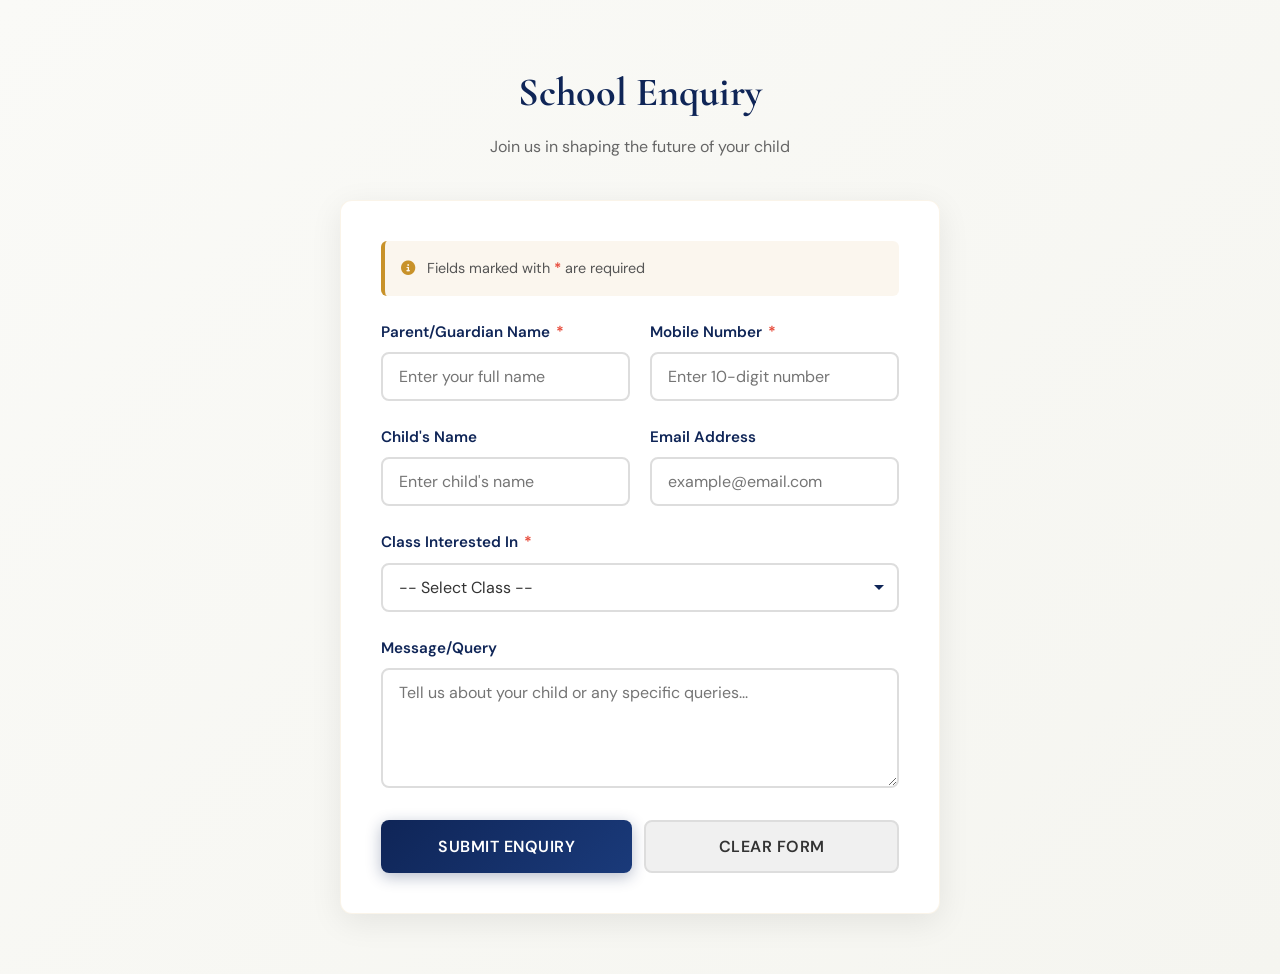
==== enquiry-form.html @ 3552a49c "Add files via upload" ====
<!DOCTYPE html>
<html lang="en">
<head>
    <meta charset="UTF-8">
    <meta name="viewport" content="width=device-width, initial-scale=1.0">
    <title>School Enquiry Form</title>
    <link href="https://fonts.googleapis.com/css2?family=Cormorant+Garamond:wght@400;600;700&family=DM+Sans:wght@400;500;700&display=swap" rel="stylesheet">
    <link rel="stylesheet" href="https://cdnjs.cloudflare.com/ajax/libs/font-awesome/6.4.0/css/all.min.css">
    <style>
        * {
            margin: 0;
            padding: 0;
            box-sizing: border-box;
        }

        :root {
            --primary-color: #0f2557;
            --secondary-color: #c8922a;
            --light-bg: #fafaf7;
            --text-color: #333;
            --border-color: #ddd;
            --error-color: #e74c3c;
            --success-color: #27ae60;
            --font-heading: 'Cormorant Garamond', serif;
            --font-body: 'DM Sans', sans-serif;
            --transition: 0.3s cubic-bezier(0.25, 0.46, 0.45, 0.94);
        }

        body {
            font-family: var(--font-body);
            background: linear-gradient(135deg, var(--light-bg) 0%, #f5f5f0 100%);
            color: var(--text-color);
            line-height: 1.6;
            min-height: 100vh;
            padding: 20px;
        }

        .container {
            max-width: 600px;
            margin: 40px auto;
        }

        .form-header {
            text-align: center;
            margin-bottom: 40px;
        }

        .form-header h1 {
            font-family: var(--font-heading);
            font-size: 2.5rem;
            color: var(--primary-color);
            margin-bottom: 10px;
            font-weight: 700;
        }

        .form-header p {
            color: #666;
            font-size: 1rem;
        }

        .form-wrapper {
            background: white;
            border-radius: 12px;
            padding: 40px;
            box-shadow: 0 8px 32px rgba(0, 0, 0, 0.08);
            backdrop-filter: blur(10px);
            border: 1px solid rgba(200, 146, 42, 0.1);
        }

        .form-group {
            margin-bottom: 24px;
            display: flex;
            flex-direction: column;
        }

        label {
            font-family: var(--font-body);
            font-weight: 600;
            color: var(--primary-color);
            margin-bottom: 8px;
            font-size: 0.95rem;
            display: flex;
            align-items: center;
            gap: 6px;
        }

        .required {
            color: var(--error-color);
            font-weight: bold;
        }

        input[type="text"],
        input[type="email"],
        input[type="tel"],
        select,
        textarea {
            font-family: var(--font-body);
            font-size: 1rem;
            padding: 12px 16px;
            border: 2px solid var(--border-color);
            border-radius: 8px;
            background: white;
            color: var(--text-color);
            transition: all var(--transition);
            outline: none;
        }

        input[type="text"]:focus,
        input[type="email"]:focus,
        input[type="tel"]:focus,
        select:focus,
        textarea:focus {
            border-color: var(--secondary-color);
            box-shadow: 0 0 0 4px rgba(200, 146, 42, 0.15);
            background: rgba(200, 146, 42, 0.02);
        }

        textarea {
            resize: vertical;
            min-height: 120px;
            font-family: var(--font-body);
        }

        select {
            cursor: pointer;
            appearance: none;
            background-image: url("data:image/svg+xml,%3Csvg xmlns='http://www.w3.org/2000/svg' width='12' height='12' viewBox='0 0 12 12'%3E%3Cpath fill='%230f2557' d='M6 9L1 4h10z'/%3E%3C/svg%3E");
            background-repeat: no-repeat;
            background-position: right 12px center;
            padding-right: 36px;
        }

        /* Validation states */
        input.valid,
        select.valid,
        textarea.valid {
            border-color: var(--success-color);
            background-color: rgba(39, 174, 96, 0.02);
        }

        input.invalid,
        select.invalid,
        textarea.invalid {
            border-color: var(--error-color);
            background-color: rgba(231, 76, 60, 0.02);
        }

        .field-error {
            color: var(--error-color);
            font-size: 0.85rem;
            margin-top: 6px;
            display: none;
            font-weight: 500;
        }

        .field-error.show {
            display: flex;
            align-items: center;
            gap: 4px;
        }

        .field-error i {
            font-size: 0.75rem;
        }

        .form-row {
            display: grid;
            grid-template-columns: 1fr 1fr;
            gap: 20px;
        }

        @media (max-width: 768px) {
            .form-row {
                grid-template-columns: 1fr;
            }

            .form-wrapper {
                padding: 24px;
            }

            .form-header h1 {
                font-size: 2rem;
            }
        }

        .button-group {
            display: flex;
            gap: 12px;
            margin-top: 32px;
        }

        button[type="submit"],
        button[type="reset"] {
            flex: 1;
            padding: 14px 24px;
            font-family: var(--font-body);
            font-size: 1rem;
            font-weight: 600;
            border: none;
            border-radius: 8px;
            cursor: pointer;
            transition: all var(--transition);
            text-transform: uppercase;
            letter-spacing: 0.5px;
        }

        button[type="submit"] {
            background: linear-gradient(135deg, var(--primary-color) 0%, #1a3a7a 100%);
            color: white;
            box-shadow: 0 4px 15px rgba(15, 37, 87, 0.3);
        }

        button[type="submit"]:hover {
            transform: translateY(-2px);
            box-shadow: 0 6px 20px rgba(15, 37, 87, 0.4);
            background: linear-gradient(135deg, #1a3a7a 0%, var(--primary-color) 100%);
        }

        button[type="submit"]:active {
            transform: translateY(0);
            box-shadow: 0 2px 10px rgba(15, 37, 87, 0.3);
        }

        button[type="reset"] {
            background: #f0f0f0;
            color: var(--text-color);
            border: 2px solid var(--border-color);
        }

        button[type="reset"]:hover {
            background: #e8e8e8;
            border-color: var(--text-color);
        }

        .success-message {
            display: none;
            background: linear-gradient(135deg, rgba(39, 174, 96, 0.1) 0%, rgba(39, 174, 96, 0.05) 100%);
            border: 2px solid var(--success-color);
            border-radius: 12px;
            padding: 24px;
            text-align: center;
            margin-bottom: 24px;
            animation: slideDown 0.5s var(--transition);
        }

        .success-message.show {
            display: block;
        }

        .success-message h2 {
            font-family: var(--font-heading);
            color: var(--success-color);
            margin-bottom: 8px;
            font-size: 1.5rem;
        }

        .success-message p {
            color: #666;
            font-size: 0.95rem;
        }

        .success-icon {
            font-size: 2.5rem;
            color: var(--success-color);
            margin-bottom: 12px;
            animation: scaleIn 0.5s var(--transition);
        }

        @keyframes slideDown {
            from {
                opacity: 0;
                transform: translateY(-20px);
            }
            to {
                opacity: 1;
                transform: translateY(0);
            }
        }

        @keyframes scaleIn {
            from {
                transform: scale(0);
            }
            to {
                transform: scale(1);
            }
        }

        .form-info {
            background: rgba(200, 146, 42, 0.08);
            border-left: 4px solid var(--secondary-color);
            padding: 16px;
            border-radius: 6px;
            margin-bottom: 24px;
            font-size: 0.9rem;
            color: #555;
        }

        .form-info i {
            color: var(--secondary-color);
            margin-right: 8px;
        }

        .loading {
            display: none;
            text-align: center;
            padding: 20px;
        }

        .loading.show {
            display: block;
        }

        .spinner {
            display: inline-block;
            width: 20px;
            height: 20px;
            border: 3px solid rgba(15, 37, 87, 0.2);
            border-top: 3px solid var(--primary-color);
            border-radius: 50%;
            animation: spin 0.8s linear infinite;
        }

        @keyframes spin {
            to { transform: rotate(360deg); }
        }

        .loading-text {
            margin-top: 10px;
            color: var(--primary-color);
            font-weight: 600;
        }
    </style>
</head>
<body>
    <div class="container">
        <div class="form-header">
            <h1>School Enquiry</h1>
            <p>Join us in shaping the future of your child</p>
        </div>

        <div class="form-wrapper">
            <div class="form-info">
                <i class="fas fa-info-circle"></i>
                <span>Fields marked with <span class="required">*</span> are required</span>
            </div>

            <div class="success-message" id="successMessage">
                <div class="success-icon">
                    <i class="fas fa-check-circle"></i>
                </div>
                <h2>Thank You!</h2>
                <p>Your enquiry has been submitted successfully. We'll get back to you soon.</p>
            </div>

            <div class="loading" id="loadingSpinner">
                <div class="spinner"></div>
                <div class="loading-text">Submitting...</div>
            </div>

            <form id="enquiryForm" class="enquiry-form">
                <div class="form-row">
                    <div class="form-group">
                        <label for="parentName">
                            Parent/Guardian Name <span class="required">*</span>
                        </label>
                        <input 
                            type="text" 
                            id="parentName" 
                            name="parentName" 
                            placeholder="Enter your full name"
                            required
                        >
                        <div class="field-error" id="parentNameError">
                            <i class="fas fa-exclamation-circle"></i>
                            <span id="parentNameErrorMsg"></span>
                        </div>
                    </div>

                    <div class="form-group">
                        <label for="mobileNumber">
                            Mobile Number <span class="required">*</span>
                        </label>
                        <input 
                            type="tel" 
                            id="mobileNumber" 
                            name="mobileNumber" 
                            placeholder="Enter 10-digit number"
                            required
                        >
                        <div class="field-error" id="mobileNumberError">
                            <i class="fas fa-exclamation-circle"></i>
                            <span id="mobileNumberErrorMsg"></span>
                        </div>
                    </div>
                </div>

                <div class="form-row">
                    <div class="form-group">
                        <label for="childName">Child's Name</label>
                        <input 
                            type="text" 
                            id="childName" 
                            name="childName" 
                            placeholder="Enter child's name"
                        >
                    </div>

                    <div class="form-group">
                        <label for="email">Email Address</label>
                        <input 
                            type="email" 
                            id="email" 
                            name="email" 
                            placeholder="example@email.com"
                        >
                        <div class="field-error" id="emailError">
                            <i class="fas fa-exclamation-circle"></i>
                            <span id="emailErrorMsg"></span>
                        </div>
                    </div>
                </div>

                <div class="form-group">
                    <label for="classInterested">
                        Class Interested In <span class="required">*</span>
                    </label>
                    <select id="classInterested" name="classInterested" required>
                        <option value="">-- Select Class --</option>
                        <option value="Pre-Nursery">Pre-Nursery</option>
                        <option value="Nursery">Nursery</option>
                        <option value="KG">KG</option>
                        <option value="Class I">Class I</option>
                        <option value="Class II">Class II</option>
                        <option value="Class III">Class III</option>
                        <option value="Class IV">Class IV</option>
                        <option value="Class V">Class V</option>
                        <option value="Class VI">Class VI</option>
                        <option value="Class VII">Class VII</option>
                        <option value="Class VIII">Class VIII</option>
                        <option value="Class IX">Class IX</option>
                        <option value="Class X">Class X</option>
                    </select>
                    <div class="field-error" id="classInterestedError">
                        <i class="fas fa-exclamation-circle"></i>
                        <span id="classInterestedErrorMsg"></span>
                    </div>
                </div>

                <div class="form-group">
                    <label for="message">Message/Query</label>
                    <textarea 
                        id="message" 
                        name="message" 
                        placeholder="Tell us about your child or any specific queries..."
                    ></textarea>
                </div>

                <div class="button-group">
                    <button type="submit">Submit Enquiry</button>
                    <button type="reset">Clear Form</button>
                </div>
            </form>
        </div>
    </div>

    <script>
        class EnquiryForm {
            constructor() {
                this.form = document.getElementById('enquiryForm');
                this.successMessage = document.getElementById('successMessage');
                this.loadingSpinner = document.getElementById('loadingSpinner');
                
                this.fields = {
                    parentName: document.getElementById('parentName'),
                    mobileNumber: document.getElementById('mobileNumber'),
                    childName: document.getElementById('childName'),
                    email: document.getElementById('email'),
                    classInterested: document.getElementById('classInterested'),
                    message: document.getElementById('message')
                };

                this.init();
            }

            init() {
                this.form.addEventListener('submit', (e) => this.handleSubmit(e));
                
                // Real-time validation on blur
                Object.values(this.fields).forEach(field => {
                    field.addEventListener('blur', () => this.validateField(field));
                });

                // Remove validation styling on focus
                Object.values(this.fields).forEach(field => {
                    field.addEventListener('focus', () => {
                        field.classList.remove('valid', 'invalid');
                        const errorEl = document.getElementById(`${field.id}Error`);
                        if (errorEl) errorEl.classList.remove('show');
                    });
                });
            }

            async handleSubmit(e) {
                e.preventDefault();

                // Validate all fields
                if (!this.validateAllFields()) {
                    return;
                }

                // Show loading state
                this.loadingSpinner.classList.add('show');
                this.form.style.display = 'none';
                this.successMessage.classList.remove('show');

                try {
                    // Submit to Formspree
                    const formData = new FormData(this.form);
                    
                    const response = await fetch('https://formspree.io/f/YOUR_FORM_ID', {
                        method: 'POST',
                        body: formData,
                        headers: {
                            'Accept': 'application/json'
                        }
                    });

                    if (response.ok) {
                        // Show success message
                        this.loadingSpinner.classList.remove('show');
                        this.successMessage.classList.add('show');
                        
                        // Reset form
                        this.form.reset();
                        
                        // Scroll to success message
                        this.successMessage.scrollIntoView({ behavior: 'smooth', block: 'center' });

                        // Reset after 5 seconds
                        setTimeout(() => {
                            this.successMessage.classList.remove('show');
                            this.form.style.display = 'block';
                        }, 5000);
                    } else {
                        throw new Error('Form submission failed');
                    }
                } catch (error) {
                    console.error('Error:', error);
                    this.loadingSpinner.classList.remove('show');
                    this.form.style.display = 'block';
                    alert('Error submitting form. Please try again later.');
                }
            }
            
            validateAllFields() {
                let isValid = true;

                // Validate required fields
                const requiredFields = ['parentName', 'mobileNumber', 'classInterested'];
                
                requiredFields.forEach(fieldName => {
                    const field = this.fields[fieldName];
                    if (!this.validateField(field)) {
                        isValid = false;
                    }
                });

                // Validate email if provided
                if (this.fields.email.value) {
                    if (!this.isValidEmail(this.fields.email.value)) {
                        this.showFieldError(this.fields.email, 'Please enter a valid email address');
                        isValid = false;
                    }
                }

                return isValid;
            }

            validateField(field) {
                const fieldName = field.id;
                let isValid = true;
                let errorMsg = '';

                if (fieldName === 'parentName') {
                    if (!field.value.trim()) {
                        errorMsg = 'Parent name is required';
                        isValid = false;
                    } else if (field.value.trim().length < 3) {
                        errorMsg = 'Name must be at least 3 characters';
                        isValid = false;
                    }
                }

                if (fieldName === 'mobileNumber') {
                    if (!field.value.trim()) {
                        errorMsg = 'Mobile number is required';
                        isValid = false;
                    } else if (!this.isValidPhone(field.value)) {
                        errorMsg = 'Please enter a valid 10-digit number';
                        isValid = false;
                    }
                }

                if (fieldName === 'classInterested') {
                    if (!field.value) {
                        errorMsg = 'Please select a class';
                        isValid = false;
                    }
                }

                if (fieldName === 'email' && field.value) {
                    if (!this.isValidEmail(field.value)) {
                        errorMsg = 'Please enter a valid email';
                        isValid = false;
                    }
                }

                // Update UI
                if (isValid && field.value.trim()) {
                    this.showFieldValid(field);
                } else if (!isValid && field.value.trim()) {
                    this.showFieldError(field, errorMsg);
                } else if (!field.value.trim() && (fieldName === 'parentName' || fieldName === 'mobileNumber' || fieldName === 'classInterested')) {
                    this.showFieldError(field, errorMsg);
                } else {
                    field.classList.remove('valid', 'invalid');
                    const errorEl = document.getElementById(`${fieldName}Error`);
                    if (errorEl) errorEl.classList.remove('show');
                }

                return isValid;
            }

            isValidPhone(phone) {
                const phoneRegex = /^[0-9+\s\-()]{10,}$/;
                return phoneRegex.test(phone.replace(/\s/g, ''));
            }

            isValidEmail(email) {
                const emailRegex = /^[^\s@]+@[^\s@]+\.[^\s@]+$/;
                return emailRegex.test(email);
            }

            showFieldValid(field) {
                field.classList.remove('invalid');
                field.classList.add('valid');
                const errorEl = document.getElementById(`${field.id}Error`);
                if (errorEl) errorEl.classList.remove('show');
            }

            showFieldError(field, message) {
                field.classList.remove('valid');
                field.classList.add('invalid');
                const errorEl = document.getElementById(`${field.id}Error`);
                const errorMsg = document.getElementById(`${field.id}ErrorMsg`);
                if (errorEl && errorMsg) {
                    errorMsg.textContent = message;
                    errorEl.classList.add('show');
                }
            }
        }

        // Initialize form when DOM is ready
        if (document.readyState === 'loading') {
            document.addEventListener('DOMContentLoaded', () => {
                new EnquiryForm();
            });
        } else {
            new EnquiryForm();
        }
    </script>
</body>
</html>
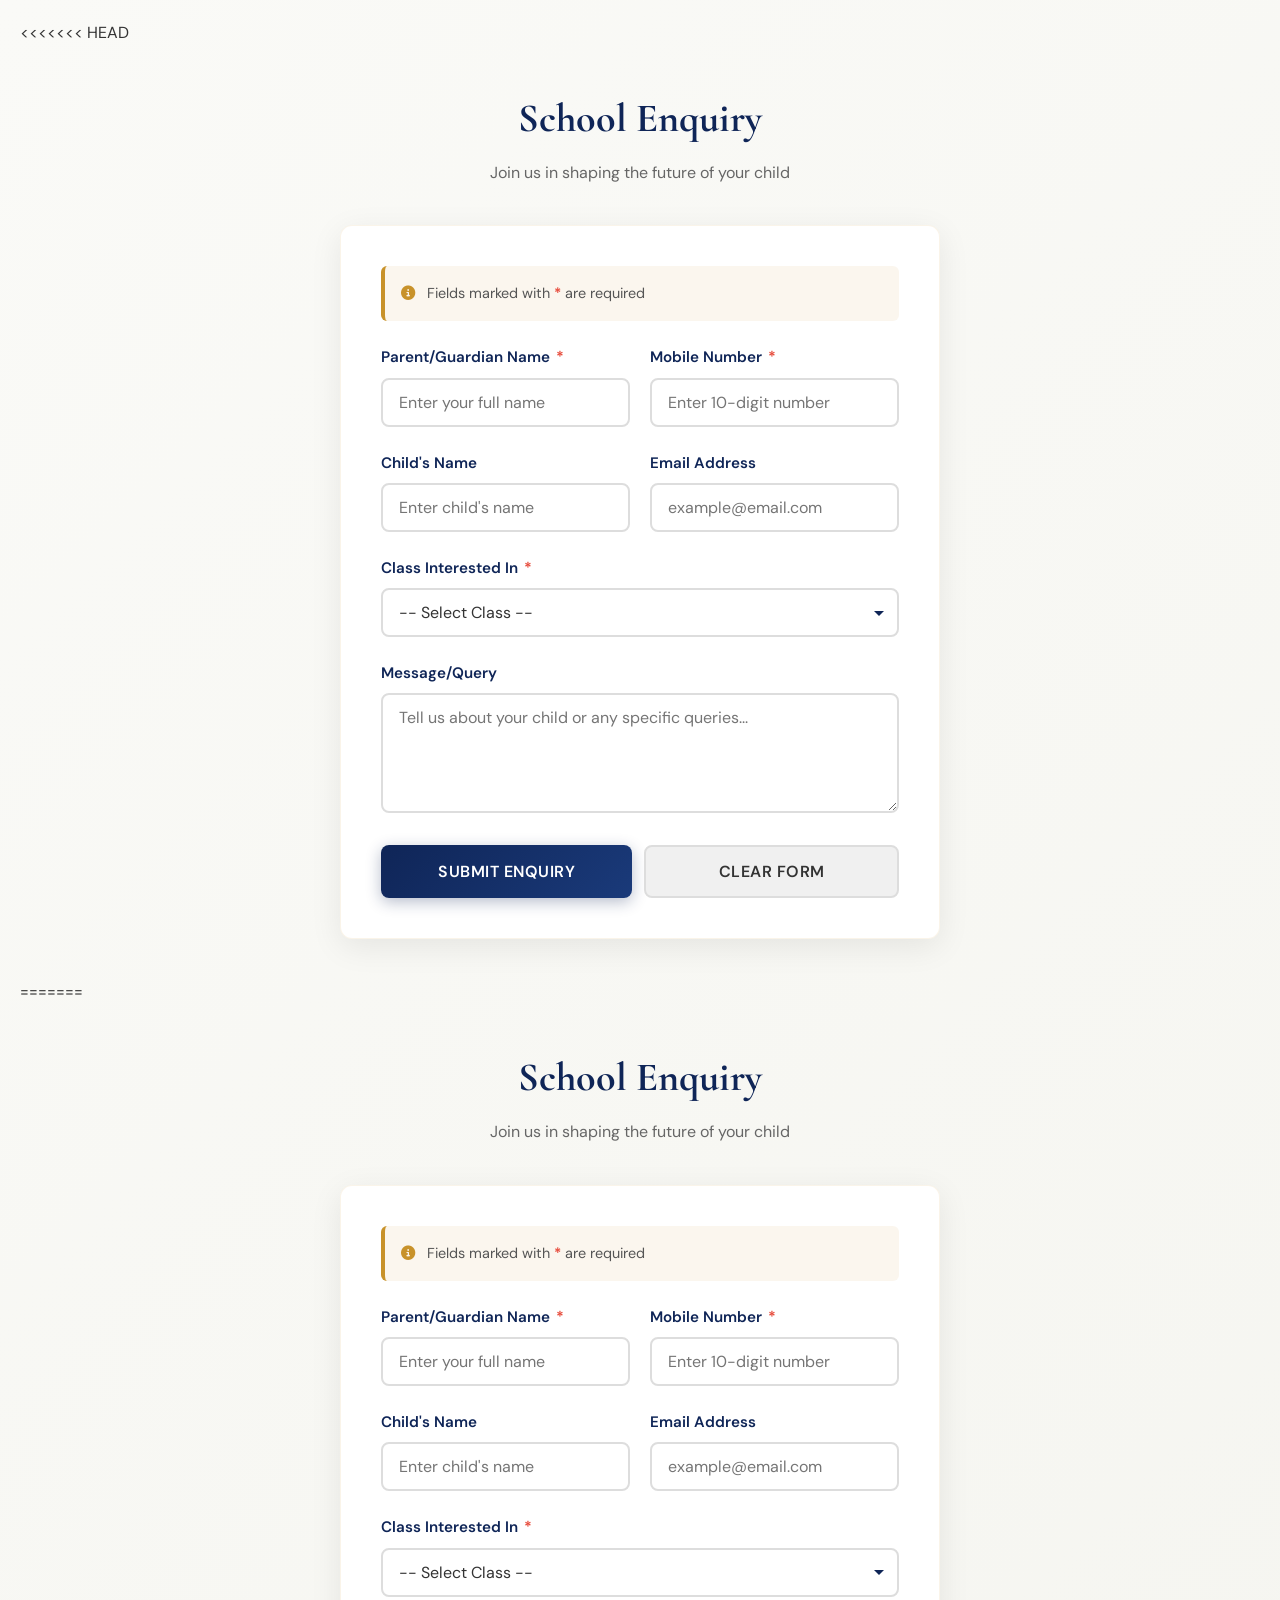
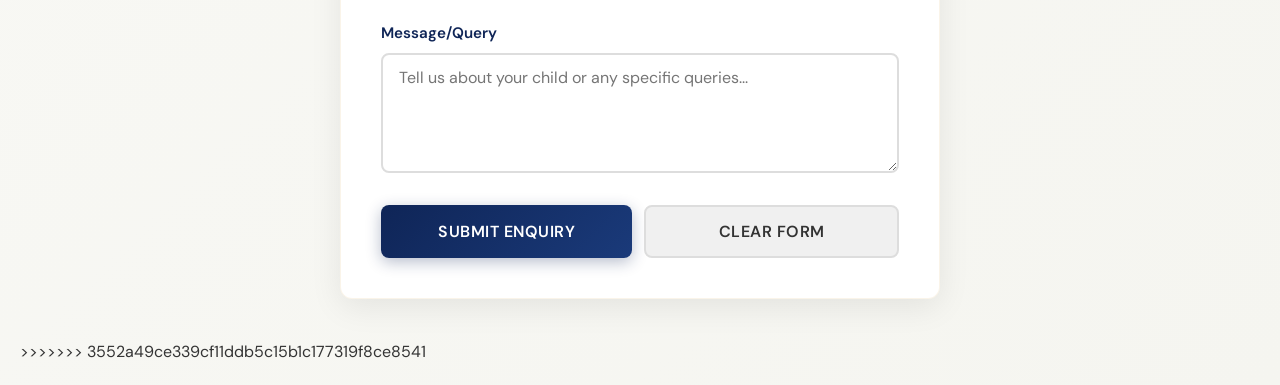
==== commit 317e5a11: "fix email typo" ====
--- a/enquiry-form.html
+++ b/enquiry-form.html
@@ -1,674 +1,1351 @@
-<!DOCTYPE html>
-<html lang="en">
-<head>
-    <meta charset="UTF-8">
-    <meta name="viewport" content="width=device-width, initial-scale=1.0">
-    <title>School Enquiry Form</title>
-    <link href="https://fonts.googleapis.com/css2?family=Cormorant+Garamond:wght@400;600;700&family=DM+Sans:wght@400;500;700&display=swap" rel="stylesheet">
-    <link rel="stylesheet" href="https://cdnjs.cloudflare.com/ajax/libs/font-awesome/6.4.0/css/all.min.css">
-    <style>
-        * {
-            margin: 0;
-            padding: 0;
-            box-sizing: border-box;
-        }
-
-        :root {
-            --primary-color: #0f2557;
-            --secondary-color: #c8922a;
-            --light-bg: #fafaf7;
-            --text-color: #333;
-            --border-color: #ddd;
-            --error-color: #e74c3c;
-            --success-color: #27ae60;
-            --font-heading: 'Cormorant Garamond', serif;
-            --font-body: 'DM Sans', sans-serif;
-            --transition: 0.3s cubic-bezier(0.25, 0.46, 0.45, 0.94);
-        }
-
-        body {
-            font-family: var(--font-body);
-            background: linear-gradient(135deg, var(--light-bg) 0%, #f5f5f0 100%);
-            color: var(--text-color);
-            line-height: 1.6;
-            min-height: 100vh;
-            padding: 20px;
-        }
-
-        .container {
-            max-width: 600px;
-            margin: 40px auto;
-        }
-
-        .form-header {
-            text-align: center;
-            margin-bottom: 40px;
-        }
-
-        .form-header h1 {
-            font-family: var(--font-heading);
-            font-size: 2.5rem;
-            color: var(--primary-color);
-            margin-bottom: 10px;
-            font-weight: 700;
-        }
-
-        .form-header p {
-            color: #666;
-            font-size: 1rem;
-        }
-
-        .form-wrapper {
-            background: white;
-            border-radius: 12px;
-            padding: 40px;
-            box-shadow: 0 8px 32px rgba(0, 0, 0, 0.08);
-            backdrop-filter: blur(10px);
-            border: 1px solid rgba(200, 146, 42, 0.1);
-        }
-
-        .form-group {
-            margin-bottom: 24px;
-            display: flex;
-            flex-direction: column;
-        }
-
-        label {
-            font-family: var(--font-body);
-            font-weight: 600;
-            color: var(--primary-color);
-            margin-bottom: 8px;
-            font-size: 0.95rem;
-            display: flex;
-            align-items: center;
-            gap: 6px;
-        }
-
-        .required {
-            color: var(--error-color);
-            font-weight: bold;
-        }
-
-        input[type="text"],
-        input[type="email"],
-        input[type="tel"],
-        select,
-        textarea {
-            font-family: var(--font-body);
-            font-size: 1rem;
-            padding: 12px 16px;
-            border: 2px solid var(--border-color);
-            border-radius: 8px;
-            background: white;
-            color: var(--text-color);
-            transition: all var(--transition);
-            outline: none;
-        }
-
-        input[type="text"]:focus,
-        input[type="email"]:focus,
-        input[type="tel"]:focus,
-        select:focus,
-        textarea:focus {
-            border-color: var(--secondary-color);
-            box-shadow: 0 0 0 4px rgba(200, 146, 42, 0.15);
-            background: rgba(200, 146, 42, 0.02);
-        }
-
-        textarea {
-            resize: vertical;
-            min-height: 120px;
-            font-family: var(--font-body);
-        }
-
-        select {
-            cursor: pointer;
-            appearance: none;
-            background-image: url("data:image/svg+xml,%3Csvg xmlns='http://www.w3.org/2000/svg' width='12' height='12' viewBox='0 0 12 12'%3E%3Cpath fill='%230f2557' d='M6 9L1 4h10z'/%3E%3C/svg%3E");
-            background-repeat: no-repeat;
-            background-position: right 12px center;
-            padding-right: 36px;
-        }
-
-        /* Validation states */
-        input.valid,
-        select.valid,
-        textarea.valid {
-            border-color: var(--success-color);
-            background-color: rgba(39, 174, 96, 0.02);
-        }
-
-        input.invalid,
-        select.invalid,
-        textarea.invalid {
-            border-color: var(--error-color);
-            background-color: rgba(231, 76, 60, 0.02);
-        }
-
-        .field-error {
-            color: var(--error-color);
-            font-size: 0.85rem;
-            margin-top: 6px;
-            display: none;
-            font-weight: 500;
-        }
-
-        .field-error.show {
-            display: flex;
-            align-items: center;
-            gap: 4px;
-        }
-
-        .field-error i {
-            font-size: 0.75rem;
-        }
-
-        .form-row {
-            display: grid;
-            grid-template-columns: 1fr 1fr;
-            gap: 20px;
-        }
-
-        @media (max-width: 768px) {
-            .form-row {
-                grid-template-columns: 1fr;
-            }
-
-            .form-wrapper {
-                padding: 24px;
-            }
-
-            .form-header h1 {
-                font-size: 2rem;
-            }
-        }
-
-        .button-group {
-            display: flex;
-            gap: 12px;
-            margin-top: 32px;
-        }
-
-        button[type="submit"],
-        button[type="reset"] {
-            flex: 1;
-            padding: 14px 24px;
-            font-family: var(--font-body);
-            font-size: 1rem;
-            font-weight: 600;
-            border: none;
-            border-radius: 8px;
-            cursor: pointer;
-            transition: all var(--transition);
-            text-transform: uppercase;
-            letter-spacing: 0.5px;
-        }
-
-        button[type="submit"] {
-            background: linear-gradient(135deg, var(--primary-color) 0%, #1a3a7a 100%);
-            color: white;
-            box-shadow: 0 4px 15px rgba(15, 37, 87, 0.3);
-        }
-
-        button[type="submit"]:hover {
-            transform: translateY(-2px);
-            box-shadow: 0 6px 20px rgba(15, 37, 87, 0.4);
-            background: linear-gradient(135deg, #1a3a7a 0%, var(--primary-color) 100%);
-        }
-
-        button[type="submit"]:active {
-            transform: translateY(0);
-            box-shadow: 0 2px 10px rgba(15, 37, 87, 0.3);
-        }
-
-        button[type="reset"] {
-            background: #f0f0f0;
-            color: var(--text-color);
-            border: 2px solid var(--border-color);
-        }
-
-        button[type="reset"]:hover {
-            background: #e8e8e8;
-            border-color: var(--text-color);
-        }
-
-        .success-message {
-            display: none;
-            background: linear-gradient(135deg, rgba(39, 174, 96, 0.1) 0%, rgba(39, 174, 96, 0.05) 100%);
-            border: 2px solid var(--success-color);
-            border-radius: 12px;
-            padding: 24px;
-            text-align: center;
-            margin-bottom: 24px;
-            animation: slideDown 0.5s var(--transition);
-        }
-
-        .success-message.show {
-            display: block;
-        }
-
-        .success-message h2 {
-            font-family: var(--font-heading);
-            color: var(--success-color);
-            margin-bottom: 8px;
-            font-size: 1.5rem;
-        }
-
-        .success-message p {
-            color: #666;
-            font-size: 0.95rem;
-        }
-
-        .success-icon {
-            font-size: 2.5rem;
-            color: var(--success-color);
-            margin-bottom: 12px;
-            animation: scaleIn 0.5s var(--transition);
-        }
-
-        @keyframes slideDown {
-            from {
-                opacity: 0;
-                transform: translateY(-20px);
-            }
-            to {
-                opacity: 1;
-                transform: translateY(0);
-            }
-        }
-
-        @keyframes scaleIn {
-            from {
-                transform: scale(0);
-            }
-            to {
-                transform: scale(1);
-            }
-        }
-
-        .form-info {
-            background: rgba(200, 146, 42, 0.08);
-            border-left: 4px solid var(--secondary-color);
-            padding: 16px;
-            border-radius: 6px;
-            margin-bottom: 24px;
-            font-size: 0.9rem;
-            color: #555;
-        }
-
-        .form-info i {
-            color: var(--secondary-color);
-            margin-right: 8px;
-        }
-
-        .loading {
-            display: none;
-            text-align: center;
-            padding: 20px;
-        }
-
-        .loading.show {
-            display: block;
-        }
-
-        .spinner {
-            display: inline-block;
-            width: 20px;
-            height: 20px;
-            border: 3px solid rgba(15, 37, 87, 0.2);
-            border-top: 3px solid var(--primary-color);
-            border-radius: 50%;
-            animation: spin 0.8s linear infinite;
-        }
-
-        @keyframes spin {
-            to { transform: rotate(360deg); }
-        }
-
-        .loading-text {
-            margin-top: 10px;
-            color: var(--primary-color);
-            font-weight: 600;
-        }
-    </style>
-</head>
-<body>
-    <div class="container">
-        <div class="form-header">
-            <h1>School Enquiry</h1>
-            <p>Join us in shaping the future of your child</p>
-        </div>
-
-        <div class="form-wrapper">
-            <div class="form-info">
-                <i class="fas fa-info-circle"></i>
-                <span>Fields marked with <span class="required">*</span> are required</span>
-            </div>
-
-            <div class="success-message" id="successMessage">
-                <div class="success-icon">
-                    <i class="fas fa-check-circle"></i>
-                </div>
-                <h2>Thank You!</h2>
-                <p>Your enquiry has been submitted successfully. We'll get back to you soon.</p>
-            </div>
-
-            <div class="loading" id="loadingSpinner">
-                <div class="spinner"></div>
-                <div class="loading-text">Submitting...</div>
-            </div>
-
-            <form id="enquiryForm" class="enquiry-form">
-                <div class="form-row">
-                    <div class="form-group">
-                        <label for="parentName">
-                            Parent/Guardian Name <span class="required">*</span>
-                        </label>
-                        <input 
-                            type="text" 
-                            id="parentName" 
-                            name="parentName" 
-                            placeholder="Enter your full name"
-                            required
-                        >
-                        <div class="field-error" id="parentNameError">
-                            <i class="fas fa-exclamation-circle"></i>
-                            <span id="parentNameErrorMsg"></span>
-                        </div>
-                    </div>
-
-                    <div class="form-group">
-                        <label for="mobileNumber">
-                            Mobile Number <span class="required">*</span>
-                        </label>
-                        <input 
-                            type="tel" 
-                            id="mobileNumber" 
-                            name="mobileNumber" 
-                            placeholder="Enter 10-digit number"
-                            required
-                        >
-                        <div class="field-error" id="mobileNumberError">
-                            <i class="fas fa-exclamation-circle"></i>
-                            <span id="mobileNumberErrorMsg"></span>
-                        </div>
-                    </div>
-                </div>
-
-                <div class="form-row">
-                    <div class="form-group">
-                        <label for="childName">Child's Name</label>
-                        <input 
-                            type="text" 
-                            id="childName" 
-                            name="childName" 
-                            placeholder="Enter child's name"
-                        >
-                    </div>
-
-                    <div class="form-group">
-                        <label for="email">Email Address</label>
-                        <input 
-                            type="email" 
-                            id="email" 
-                            name="email" 
-                            placeholder="example@email.com"
-                        >
-                        <div class="field-error" id="emailError">
-                            <i class="fas fa-exclamation-circle"></i>
-                            <span id="emailErrorMsg"></span>
-                        </div>
-                    </div>
-                </div>
-
-                <div class="form-group">
-                    <label for="classInterested">
-                        Class Interested In <span class="required">*</span>
-                    </label>
-                    <select id="classInterested" name="classInterested" required>
-                        <option value="">-- Select Class --</option>
-                        <option value="Pre-Nursery">Pre-Nursery</option>
-                        <option value="Nursery">Nursery</option>
-                        <option value="KG">KG</option>
-                        <option value="Class I">Class I</option>
-                        <option value="Class II">Class II</option>
-                        <option value="Class III">Class III</option>
-                        <option value="Class IV">Class IV</option>
-                        <option value="Class V">Class V</option>
-                        <option value="Class VI">Class VI</option>
-                        <option value="Class VII">Class VII</option>
-                        <option value="Class VIII">Class VIII</option>
-                        <option value="Class IX">Class IX</option>
-                        <option value="Class X">Class X</option>
-                    </select>
-                    <div class="field-error" id="classInterestedError">
-                        <i class="fas fa-exclamation-circle"></i>
-                        <span id="classInterestedErrorMsg"></span>
-                    </div>
-                </div>
-
-                <div class="form-group">
-                    <label for="message">Message/Query</label>
-                    <textarea 
-                        id="message" 
-                        name="message" 
-                        placeholder="Tell us about your child or any specific queries..."
-                    ></textarea>
-                </div>
-
-                <div class="button-group">
-                    <button type="submit">Submit Enquiry</button>
-                    <button type="reset">Clear Form</button>
-                </div>
-            </form>
-        </div>
-    </div>
-
-    <script>
-        class EnquiryForm {
-            constructor() {
-                this.form = document.getElementById('enquiryForm');
-                this.successMessage = document.getElementById('successMessage');
-                this.loadingSpinner = document.getElementById('loadingSpinner');
-                
-                this.fields = {
-                    parentName: document.getElementById('parentName'),
-                    mobileNumber: document.getElementById('mobileNumber'),
-                    childName: document.getElementById('childName'),
-                    email: document.getElementById('email'),
-                    classInterested: document.getElementById('classInterested'),
-                    message: document.getElementById('message')
-                };
-
-                this.init();
-            }
-
-            init() {
-                this.form.addEventListener('submit', (e) => this.handleSubmit(e));
-                
-                // Real-time validation on blur
-                Object.values(this.fields).forEach(field => {
-                    field.addEventListener('blur', () => this.validateField(field));
-                });
-
-                // Remove validation styling on focus
-                Object.values(this.fields).forEach(field => {
-                    field.addEventListener('focus', () => {
-                        field.classList.remove('valid', 'invalid');
-                        const errorEl = document.getElementById(`${field.id}Error`);
-                        if (errorEl) errorEl.classList.remove('show');
-                    });
-                });
-            }
-
-            async handleSubmit(e) {
-                e.preventDefault();
-
-                // Validate all fields
-                if (!this.validateAllFields()) {
-                    return;
-                }
-
-                // Show loading state
-                this.loadingSpinner.classList.add('show');
-                this.form.style.display = 'none';
-                this.successMessage.classList.remove('show');
-
-                try {
-                    // Submit to Formspree
-                    const formData = new FormData(this.form);
-                    
-                    const response = await fetch('https://formspree.io/f/YOUR_FORM_ID', {
-                        method: 'POST',
-                        body: formData,
-                        headers: {
-                            'Accept': 'application/json'
-                        }
-                    });
-
-                    if (response.ok) {
-                        // Show success message
-                        this.loadingSpinner.classList.remove('show');
-                        this.successMessage.classList.add('show');
-                        
-                        // Reset form
-                        this.form.reset();
-                        
-                        // Scroll to success message
-                        this.successMessage.scrollIntoView({ behavior: 'smooth', block: 'center' });
-
-                        // Reset after 5 seconds
-                        setTimeout(() => {
-                            this.successMessage.classList.remove('show');
-                            this.form.style.display = 'block';
-                        }, 5000);
-                    } else {
-                        throw new Error('Form submission failed');
-                    }
-                } catch (error) {
-                    console.error('Error:', error);
-                    this.loadingSpinner.classList.remove('show');
-                    this.form.style.display = 'block';
-                    alert('Error submitting form. Please try again later.');
-                }
-            }
-            
-            validateAllFields() {
-                let isValid = true;
-
-                // Validate required fields
-                const requiredFields = ['parentName', 'mobileNumber', 'classInterested'];
-                
-                requiredFields.forEach(fieldName => {
-                    const field = this.fields[fieldName];
-                    if (!this.validateField(field)) {
-                        isValid = false;
-                    }
-                });
-
-                // Validate email if provided
-                if (this.fields.email.value) {
-                    if (!this.isValidEmail(this.fields.email.value)) {
-                        this.showFieldError(this.fields.email, 'Please enter a valid email address');
-                        isValid = false;
-                    }
-                }
-
-                return isValid;
-            }
-
-            validateField(field) {
-                const fieldName = field.id;
-                let isValid = true;
-                let errorMsg = '';
-
-                if (fieldName === 'parentName') {
-                    if (!field.value.trim()) {
-                        errorMsg = 'Parent name is required';
-                        isValid = false;
-                    } else if (field.value.trim().length < 3) {
-                        errorMsg = 'Name must be at least 3 characters';
-                        isValid = false;
-                    }
-                }
-
-                if (fieldName === 'mobileNumber') {
-                    if (!field.value.trim()) {
-                        errorMsg = 'Mobile number is required';
-                        isValid = false;
-                    } else if (!this.isValidPhone(field.value)) {
-                        errorMsg = 'Please enter a valid 10-digit number';
-                        isValid = false;
-                    }
-                }
-
-                if (fieldName === 'classInterested') {
-                    if (!field.value) {
-                        errorMsg = 'Please select a class';
-                        isValid = false;
-                    }
-                }
-
-                if (fieldName === 'email' && field.value) {
-                    if (!this.isValidEmail(field.value)) {
-                        errorMsg = 'Please enter a valid email';
-                        isValid = false;
-                    }
-                }
-
-                // Update UI
-                if (isValid && field.value.trim()) {
-                    this.showFieldValid(field);
-                } else if (!isValid && field.value.trim()) {
-                    this.showFieldError(field, errorMsg);
-                } else if (!field.value.trim() && (fieldName === 'parentName' || fieldName === 'mobileNumber' || fieldName === 'classInterested')) {
-                    this.showFieldError(field, errorMsg);
-                } else {
-                    field.classList.remove('valid', 'invalid');
-                    const errorEl = document.getElementById(`${fieldName}Error`);
-                    if (errorEl) errorEl.classList.remove('show');
-                }
-
-                return isValid;
-            }
-
-            isValidPhone(phone) {
-                const phoneRegex = /^[0-9+\s\-()]{10,}$/;
-                return phoneRegex.test(phone.replace(/\s/g, ''));
-            }
-
-            isValidEmail(email) {
-                const emailRegex = /^[^\s@]+@[^\s@]+\.[^\s@]+$/;
-                return emailRegex.test(email);
-            }
-
-            showFieldValid(field) {
-                field.classList.remove('invalid');
-                field.classList.add('valid');
-                const errorEl = document.getElementById(`${field.id}Error`);
-                if (errorEl) errorEl.classList.remove('show');
-            }
-
-            showFieldError(field, message) {
-                field.classList.remove('valid');
-                field.classList.add('invalid');
-                const errorEl = document.getElementById(`${field.id}Error`);
-                const errorMsg = document.getElementById(`${field.id}ErrorMsg`);
-                if (errorEl && errorMsg) {
-                    errorMsg.textContent = message;
-                    errorEl.classList.add('show');
-                }
-            }
-        }
-
-        // Initialize form when DOM is ready
-        if (document.readyState === 'loading') {
-            document.addEventListener('DOMContentLoaded', () => {
-                new EnquiryForm();
-            });
-        } else {
-            new EnquiryForm();
-        }
-    </script>
-</body>
-</html>
+<<<<<<< HEAD
+<!DOCTYPE html>
+<html lang="en">
+<head>
+    <meta charset="UTF-8">
+    <meta name="viewport" content="width=device-width, initial-scale=1.0">
+    <title>School Enquiry Form</title>
+    <link href="https://fonts.googleapis.com/css2?family=Cormorant+Garamond:wght@400;600;700&family=DM+Sans:wght@400;500;700&display=swap" rel="stylesheet">
+    <link rel="stylesheet" href="https://cdnjs.cloudflare.com/ajax/libs/font-awesome/6.4.0/css/all.min.css">
+    <style>
+        * {
+            margin: 0;
+            padding: 0;
+            box-sizing: border-box;
+        }
+
+        :root {
+            --primary-color: #0f2557;
+            --secondary-color: #c8922a;
+            --light-bg: #fafaf7;
+            --text-color: #333;
+            --border-color: #ddd;
+            --error-color: #e74c3c;
+            --success-color: #27ae60;
+            --font-heading: 'Cormorant Garamond', serif;
+            --font-body: 'DM Sans', sans-serif;
+            --transition: 0.3s cubic-bezier(0.25, 0.46, 0.45, 0.94);
+        }
+
+        body {
+            font-family: var(--font-body);
+            background: linear-gradient(135deg, var(--light-bg) 0%, #f5f5f0 100%);
+            color: var(--text-color);
+            line-height: 1.6;
+            min-height: 100vh;
+            padding: 20px;
+        }
+
+        .container {
+            max-width: 600px;
+            margin: 40px auto;
+        }
+
+        .form-header {
+            text-align: center;
+            margin-bottom: 40px;
+        }
+
+        .form-header h1 {
+            font-family: var(--font-heading);
+            font-size: 2.5rem;
+            color: var(--primary-color);
+            margin-bottom: 10px;
+            font-weight: 700;
+        }
+
+        .form-header p {
+            color: #666;
+            font-size: 1rem;
+        }
+
+        .form-wrapper {
+            background: white;
+            border-radius: 12px;
+            padding: 40px;
+            box-shadow: 0 8px 32px rgba(0, 0, 0, 0.08);
+            backdrop-filter: blur(10px);
+            border: 1px solid rgba(200, 146, 42, 0.1);
+        }
+
+        .form-group {
+            margin-bottom: 24px;
+            display: flex;
+            flex-direction: column;
+        }
+
+        label {
+            font-family: var(--font-body);
+            font-weight: 600;
+            color: var(--primary-color);
+            margin-bottom: 8px;
+            font-size: 0.95rem;
+            display: flex;
+            align-items: center;
+            gap: 6px;
+        }
+
+        .required {
+            color: var(--error-color);
+            font-weight: bold;
+        }
+
+        input[type="text"],
+        input[type="email"],
+        input[type="tel"],
+        select,
+        textarea {
+            font-family: var(--font-body);
+            font-size: 1rem;
+            padding: 12px 16px;
+            border: 2px solid var(--border-color);
+            border-radius: 8px;
+            background: white;
+            color: var(--text-color);
+            transition: all var(--transition);
+            outline: none;
+        }
+
+        input[type="text"]:focus,
+        input[type="email"]:focus,
+        input[type="tel"]:focus,
+        select:focus,
+        textarea:focus {
+            border-color: var(--secondary-color);
+            box-shadow: 0 0 0 4px rgba(200, 146, 42, 0.15);
+            background: rgba(200, 146, 42, 0.02);
+        }
+
+        textarea {
+            resize: vertical;
+            min-height: 120px;
+            font-family: var(--font-body);
+        }
+
+        select {
+            cursor: pointer;
+            appearance: none;
+            background-image: url("data:image/svg+xml,%3Csvg xmlns='http://www.w3.org/2000/svg' width='12' height='12' viewBox='0 0 12 12'%3E%3Cpath fill='%230f2557' d='M6 9L1 4h10z'/%3E%3C/svg%3E");
+            background-repeat: no-repeat;
+            background-position: right 12px center;
+            padding-right: 36px;
+        }
+
+        /* Validation states */
+        input.valid,
+        select.valid,
+        textarea.valid {
+            border-color: var(--success-color);
+            background-color: rgba(39, 174, 96, 0.02);
+        }
+
+        input.invalid,
+        select.invalid,
+        textarea.invalid {
+            border-color: var(--error-color);
+            background-color: rgba(231, 76, 60, 0.02);
+        }
+
+        .field-error {
+            color: var(--error-color);
+            font-size: 0.85rem;
+            margin-top: 6px;
+            display: none;
+            font-weight: 500;
+        }
+
+        .field-error.show {
+            display: flex;
+            align-items: center;
+            gap: 4px;
+        }
+
+        .field-error i {
+            font-size: 0.75rem;
+        }
+
+        .form-row {
+            display: grid;
+            grid-template-columns: 1fr 1fr;
+            gap: 20px;
+        }
+
+        @media (max-width: 768px) {
+            .form-row {
+                grid-template-columns: 1fr;
+            }
+
+            .form-wrapper {
+                padding: 24px;
+            }
+
+            .form-header h1 {
+                font-size: 2rem;
+            }
+        }
+
+        .button-group {
+            display: flex;
+            gap: 12px;
+            margin-top: 32px;
+        }
+
+        button[type="submit"],
+        button[type="reset"] {
+            flex: 1;
+            padding: 14px 24px;
+            font-family: var(--font-body);
+            font-size: 1rem;
+            font-weight: 600;
+            border: none;
+            border-radius: 8px;
+            cursor: pointer;
+            transition: all var(--transition);
+            text-transform: uppercase;
+            letter-spacing: 0.5px;
+        }
+
+        button[type="submit"] {
+            background: linear-gradient(135deg, var(--primary-color) 0%, #1a3a7a 100%);
+            color: white;
+            box-shadow: 0 4px 15px rgba(15, 37, 87, 0.3);
+        }
+
+        button[type="submit"]:hover {
+            transform: translateY(-2px);
+            box-shadow: 0 6px 20px rgba(15, 37, 87, 0.4);
+            background: linear-gradient(135deg, #1a3a7a 0%, var(--primary-color) 100%);
+        }
+
+        button[type="submit"]:active {
+            transform: translateY(0);
+            box-shadow: 0 2px 10px rgba(15, 37, 87, 0.3);
+        }
+
+        button[type="reset"] {
+            background: #f0f0f0;
+            color: var(--text-color);
+            border: 2px solid var(--border-color);
+        }
+
+        button[type="reset"]:hover {
+            background: #e8e8e8;
+            border-color: var(--text-color);
+        }
+
+        .success-message {
+            display: none;
+            background: linear-gradient(135deg, rgba(39, 174, 96, 0.1) 0%, rgba(39, 174, 96, 0.05) 100%);
+            border: 2px solid var(--success-color);
+            border-radius: 12px;
+            padding: 24px;
+            text-align: center;
+            margin-bottom: 24px;
+            animation: slideDown 0.5s var(--transition);
+        }
+
+        .success-message.show {
+            display: block;
+        }
+
+        .success-message h2 {
+            font-family: var(--font-heading);
+            color: var(--success-color);
+            margin-bottom: 8px;
+            font-size: 1.5rem;
+        }
+
+        .success-message p {
+            color: #666;
+            font-size: 0.95rem;
+        }
+
+        .success-icon {
+            font-size: 2.5rem;
+            color: var(--success-color);
+            margin-bottom: 12px;
+            animation: scaleIn 0.5s var(--transition);
+        }
+
+        @keyframes slideDown {
+            from {
+                opacity: 0;
+                transform: translateY(-20px);
+            }
+            to {
+                opacity: 1;
+                transform: translateY(0);
+            }
+        }
+
+        @keyframes scaleIn {
+            from {
+                transform: scale(0);
+            }
+            to {
+                transform: scale(1);
+            }
+        }
+
+        .form-info {
+            background: rgba(200, 146, 42, 0.08);
+            border-left: 4px solid var(--secondary-color);
+            padding: 16px;
+            border-radius: 6px;
+            margin-bottom: 24px;
+            font-size: 0.9rem;
+            color: #555;
+        }
+
+        .form-info i {
+            color: var(--secondary-color);
+            margin-right: 8px;
+        }
+
+        .loading {
+            display: none;
+            text-align: center;
+            padding: 20px;
+        }
+
+        .loading.show {
+            display: block;
+        }
+
+        .spinner {
+            display: inline-block;
+            width: 20px;
+            height: 20px;
+            border: 3px solid rgba(15, 37, 87, 0.2);
+            border-top: 3px solid var(--primary-color);
+            border-radius: 50%;
+            animation: spin 0.8s linear infinite;
+        }
+
+        @keyframes spin {
+            to { transform: rotate(360deg); }
+        }
+
+        .loading-text {
+            margin-top: 10px;
+            color: var(--primary-color);
+            font-weight: 600;
+        }
+    </style>
+</head>
+<body>
+    <div class="container">
+        <div class="form-header">
+            <h1>School Enquiry</h1>
+            <p>Join us in shaping the future of your child</p>
+        </div>
+
+        <div class="form-wrapper">
+            <div class="form-info">
+                <i class="fas fa-info-circle"></i>
+                <span>Fields marked with <span class="required">*</span> are required</span>
+            </div>
+
+            <div class="success-message" id="successMessage">
+                <div class="success-icon">
+                    <i class="fas fa-check-circle"></i>
+                </div>
+                <h2>Thank You!</h2>
+                <p>Your enquiry has been submitted successfully. We'll get back to you soon.</p>
+            </div>
+
+            <div class="loading" id="loadingSpinner">
+                <div class="spinner"></div>
+                <div class="loading-text">Submitting...</div>
+            </div>
+
+            <form id="enquiryForm" class="enquiry-form">
+                <div class="form-row">
+                    <div class="form-group">
+                        <label for="parentName">
+                            Parent/Guardian Name <span class="required">*</span>
+                        </label>
+                        <input 
+                            type="text" 
+                            id="parentName" 
+                            name="parentName" 
+                            placeholder="Enter your full name"
+                            required
+                        >
+                        <div class="field-error" id="parentNameError">
+                            <i class="fas fa-exclamation-circle"></i>
+                            <span id="parentNameErrorMsg"></span>
+                        </div>
+                    </div>
+
+                    <div class="form-group">
+                        <label for="mobileNumber">
+                            Mobile Number <span class="required">*</span>
+                        </label>
+                        <input 
+                            type="tel" 
+                            id="mobileNumber" 
+                            name="mobileNumber" 
+                            placeholder="Enter 10-digit number"
+                            required
+                        >
+                        <div class="field-error" id="mobileNumberError">
+                            <i class="fas fa-exclamation-circle"></i>
+                            <span id="mobileNumberErrorMsg"></span>
+                        </div>
+                    </div>
+                </div>
+
+                <div class="form-row">
+                    <div class="form-group">
+                        <label for="childName">Child's Name</label>
+                        <input 
+                            type="text" 
+                            id="childName" 
+                            name="childName" 
+                            placeholder="Enter child's name"
+                        >
+                    </div>
+
+                    <div class="form-group">
+                        <label for="email">Email Address</label>
+                        <input 
+                            type="email" 
+                            id="email" 
+                            name="email" 
+                            placeholder="example@email.com"
+                        >
+                        <div class="field-error" id="emailError">
+                            <i class="fas fa-exclamation-circle"></i>
+                            <span id="emailErrorMsg"></span>
+                        </div>
+                    </div>
+                </div>
+
+                <div class="form-group">
+                    <label for="classInterested">
+                        Class Interested In <span class="required">*</span>
+                    </label>
+                    <select id="classInterested" name="classInterested" required>
+                        <option value="">-- Select Class --</option>
+                        <option value="Pre-Nursery">Pre-Nursery</option>
+                        <option value="Nursery">Nursery</option>
+                        <option value="KG">KG</option>
+                        <option value="Class I">Class I</option>
+                        <option value="Class II">Class II</option>
+                        <option value="Class III">Class III</option>
+                        <option value="Class IV">Class IV</option>
+                        <option value="Class V">Class V</option>
+                        <option value="Class VI">Class VI</option>
+                        <option value="Class VII">Class VII</option>
+                        <option value="Class VIII">Class VIII</option>
+                        <option value="Class IX">Class IX</option>
+                        <option value="Class X">Class X</option>
+                    </select>
+                    <div class="field-error" id="classInterestedError">
+                        <i class="fas fa-exclamation-circle"></i>
+                        <span id="classInterestedErrorMsg"></span>
+                    </div>
+                </div>
+
+                <div class="form-group">
+                    <label for="message">Message/Query</label>
+                    <textarea 
+                        id="message" 
+                        name="message" 
+                        placeholder="Tell us about your child or any specific queries..."
+                    ></textarea>
+                </div>
+
+                <div class="button-group">
+                    <button type="submit">Submit Enquiry</button>
+                    <button type="reset">Clear Form</button>
+                </div>
+            </form>
+        </div>
+    </div>
+
+    <script>
+        class EnquiryForm {
+            constructor() {
+                this.form = document.getElementById('enquiryForm');
+                this.successMessage = document.getElementById('successMessage');
+                this.loadingSpinner = document.getElementById('loadingSpinner');
+                
+                this.fields = {
+                    parentName: document.getElementById('parentName'),
+                    mobileNumber: document.getElementById('mobileNumber'),
+                    childName: document.getElementById('childName'),
+                    email: document.getElementById('email'),
+                    classInterested: document.getElementById('classInterested'),
+                    message: document.getElementById('message')
+                };
+
+                this.init();
+            }
+
+            init() {
+                this.form.addEventListener('submit', (e) => this.handleSubmit(e));
+                
+                // Real-time validation on blur
+                Object.values(this.fields).forEach(field => {
+                    field.addEventListener('blur', () => this.validateField(field));
+                });
+
+                // Remove validation styling on focus
+                Object.values(this.fields).forEach(field => {
+                    field.addEventListener('focus', () => {
+                        field.classList.remove('valid', 'invalid');
+                        const errorEl = document.getElementById(`${field.id}Error`);
+                        if (errorEl) errorEl.classList.remove('show');
+                    });
+                });
+            }
+
+            async handleSubmit(e) {
+                e.preventDefault();
+
+                // Validate all fields
+                if (!this.validateAllFields()) {
+                    return;
+                }
+
+                // Show loading state
+                this.loadingSpinner.classList.add('show');
+                this.form.style.display = 'none';
+                this.successMessage.classList.remove('show');
+
+                try {
+                    // Submit to Formspree
+                    const formData = new FormData(this.form);
+                    
+                    const response = await fetch('https://formspree.io/f/YOUR_FORM_ID', {
+                        method: 'POST',
+                        body: formData,
+                        headers: {
+                            'Accept': 'application/json'
+                        }
+                    });
+
+                    if (response.ok) {
+                        // Show success message
+                        this.loadingSpinner.classList.remove('show');
+                        this.successMessage.classList.add('show');
+                        
+                        // Reset form
+                        this.form.reset();
+                        
+                        // Scroll to success message
+                        this.successMessage.scrollIntoView({ behavior: 'smooth', block: 'center' });
+
+                        // Reset after 5 seconds
+                        setTimeout(() => {
+                            this.successMessage.classList.remove('show');
+                            this.form.style.display = 'block';
+                        }, 5000);
+                    } else {
+                        throw new Error('Form submission failed');
+                    }
+                } catch (error) {
+                    console.error('Error:', error);
+                    this.loadingSpinner.classList.remove('show');
+                    this.form.style.display = 'block';
+                    alert('Error submitting form. Please try again later.');
+                }
+            }
+            
+            validateAllFields() {
+                let isValid = true;
+
+                // Validate required fields
+                const requiredFields = ['parentName', 'mobileNumber', 'classInterested'];
+                
+                requiredFields.forEach(fieldName => {
+                    const field = this.fields[fieldName];
+                    if (!this.validateField(field)) {
+                        isValid = false;
+                    }
+                });
+
+                // Validate email if provided
+                if (this.fields.email.value) {
+                    if (!this.isValidEmail(this.fields.email.value)) {
+                        this.showFieldError(this.fields.email, 'Please enter a valid email address');
+                        isValid = false;
+                    }
+                }
+
+                return isValid;
+            }
+
+            validateField(field) {
+                const fieldName = field.id;
+                let isValid = true;
+                let errorMsg = '';
+
+                if (fieldName === 'parentName') {
+                    if (!field.value.trim()) {
+                        errorMsg = 'Parent name is required';
+                        isValid = false;
+                    } else if (field.value.trim().length < 3) {
+                        errorMsg = 'Name must be at least 3 characters';
+                        isValid = false;
+                    }
+                }
+
+                if (fieldName === 'mobileNumber') {
+                    if (!field.value.trim()) {
+                        errorMsg = 'Mobile number is required';
+                        isValid = false;
+                    } else if (!this.isValidPhone(field.value)) {
+                        errorMsg = 'Please enter a valid 10-digit number';
+                        isValid = false;
+                    }
+                }
+
+                if (fieldName === 'classInterested') {
+                    if (!field.value) {
+                        errorMsg = 'Please select a class';
+                        isValid = false;
+                    }
+                }
+
+                if (fieldName === 'email' && field.value) {
+                    if (!this.isValidEmail(field.value)) {
+                        errorMsg = 'Please enter a valid email';
+                        isValid = false;
+                    }
+                }
+
+                // Update UI
+                if (isValid && field.value.trim()) {
+                    this.showFieldValid(field);
+                } else if (!isValid && field.value.trim()) {
+                    this.showFieldError(field, errorMsg);
+                } else if (!field.value.trim() && (fieldName === 'parentName' || fieldName === 'mobileNumber' || fieldName === 'classInterested')) {
+                    this.showFieldError(field, errorMsg);
+                } else {
+                    field.classList.remove('valid', 'invalid');
+                    const errorEl = document.getElementById(`${fieldName}Error`);
+                    if (errorEl) errorEl.classList.remove('show');
+                }
+
+                return isValid;
+            }
+
+            isValidPhone(phone) {
+                const phoneRegex = /^[0-9+\s\-()]{10,}$/;
+                return phoneRegex.test(phone.replace(/\s/g, ''));
+            }
+
+            isValidEmail(email) {
+                const emailRegex = /^[^\s@]+@[^\s@]+\.[^\s@]+$/;
+                return emailRegex.test(email);
+            }
+
+            showFieldValid(field) {
+                field.classList.remove('invalid');
+                field.classList.add('valid');
+                const errorEl = document.getElementById(`${field.id}Error`);
+                if (errorEl) errorEl.classList.remove('show');
+            }
+
+            showFieldError(field, message) {
+                field.classList.remove('valid');
+                field.classList.add('invalid');
+                const errorEl = document.getElementById(`${field.id}Error`);
+                const errorMsg = document.getElementById(`${field.id}ErrorMsg`);
+                if (errorEl && errorMsg) {
+                    errorMsg.textContent = message;
+                    errorEl.classList.add('show');
+                }
+            }
+        }
+
+        // Initialize form when DOM is ready
+        if (document.readyState === 'loading') {
+            document.addEventListener('DOMContentLoaded', () => {
+                new EnquiryForm();
+            });
+        } else {
+            new EnquiryForm();
+        }
+    </script>
+</body>
+</html>
+=======
+<!DOCTYPE html>
+<html lang="en">
+<head>
+    <meta charset="UTF-8">
+    <meta name="viewport" content="width=device-width, initial-scale=1.0">
+    <title>School Enquiry Form</title>
+    <link href="https://fonts.googleapis.com/css2?family=Cormorant+Garamond:wght@400;600;700&family=DM+Sans:wght@400;500;700&display=swap" rel="stylesheet">
+    <link rel="stylesheet" href="https://cdnjs.cloudflare.com/ajax/libs/font-awesome/6.4.0/css/all.min.css">
+    <style>
+        * {
+            margin: 0;
+            padding: 0;
+            box-sizing: border-box;
+        }
+
+        :root {
+            --primary-color: #0f2557;
+            --secondary-color: #c8922a;
+            --light-bg: #fafaf7;
+            --text-color: #333;
+            --border-color: #ddd;
+            --error-color: #e74c3c;
+            --success-color: #27ae60;
+            --font-heading: 'Cormorant Garamond', serif;
+            --font-body: 'DM Sans', sans-serif;
+            --transition: 0.3s cubic-bezier(0.25, 0.46, 0.45, 0.94);
+        }
+
+        body {
+            font-family: var(--font-body);
+            background: linear-gradient(135deg, var(--light-bg) 0%, #f5f5f0 100%);
+            color: var(--text-color);
+            line-height: 1.6;
+            min-height: 100vh;
+            padding: 20px;
+        }
+
+        .container {
+            max-width: 600px;
+            margin: 40px auto;
+        }
+
+        .form-header {
+            text-align: center;
+            margin-bottom: 40px;
+        }
+
+        .form-header h1 {
+            font-family: var(--font-heading);
+            font-size: 2.5rem;
+            color: var(--primary-color);
+            margin-bottom: 10px;
+            font-weight: 700;
+        }
+
+        .form-header p {
+            color: #666;
+            font-size: 1rem;
+        }
+
+        .form-wrapper {
+            background: white;
+            border-radius: 12px;
+            padding: 40px;
+            box-shadow: 0 8px 32px rgba(0, 0, 0, 0.08);
+            backdrop-filter: blur(10px);
+            border: 1px solid rgba(200, 146, 42, 0.1);
+        }
+
+        .form-group {
+            margin-bottom: 24px;
+            display: flex;
+            flex-direction: column;
+        }
+
+        label {
+            font-family: var(--font-body);
+            font-weight: 600;
+            color: var(--primary-color);
+            margin-bottom: 8px;
+            font-size: 0.95rem;
+            display: flex;
+            align-items: center;
+            gap: 6px;
+        }
+
+        .required {
+            color: var(--error-color);
+            font-weight: bold;
+        }
+
+        input[type="text"],
+        input[type="email"],
+        input[type="tel"],
+        select,
+        textarea {
+            font-family: var(--font-body);
+            font-size: 1rem;
+            padding: 12px 16px;
+            border: 2px solid var(--border-color);
+            border-radius: 8px;
+            background: white;
+            color: var(--text-color);
+            transition: all var(--transition);
+            outline: none;
+        }
+
+        input[type="text"]:focus,
+        input[type="email"]:focus,
+        input[type="tel"]:focus,
+        select:focus,
+        textarea:focus {
+            border-color: var(--secondary-color);
+            box-shadow: 0 0 0 4px rgba(200, 146, 42, 0.15);
+            background: rgba(200, 146, 42, 0.02);
+        }
+
+        textarea {
+            resize: vertical;
+            min-height: 120px;
+            font-family: var(--font-body);
+        }
+
+        select {
+            cursor: pointer;
+            appearance: none;
+            background-image: url("data:image/svg+xml,%3Csvg xmlns='http://www.w3.org/2000/svg' width='12' height='12' viewBox='0 0 12 12'%3E%3Cpath fill='%230f2557' d='M6 9L1 4h10z'/%3E%3C/svg%3E");
+            background-repeat: no-repeat;
+            background-position: right 12px center;
+            padding-right: 36px;
+        }
+
+        /* Validation states */
+        input.valid,
+        select.valid,
+        textarea.valid {
+            border-color: var(--success-color);
+            background-color: rgba(39, 174, 96, 0.02);
+        }
+
+        input.invalid,
+        select.invalid,
+        textarea.invalid {
+            border-color: var(--error-color);
+            background-color: rgba(231, 76, 60, 0.02);
+        }
+
+        .field-error {
+            color: var(--error-color);
+            font-size: 0.85rem;
+            margin-top: 6px;
+            display: none;
+            font-weight: 500;
+        }
+
+        .field-error.show {
+            display: flex;
+            align-items: center;
+            gap: 4px;
+        }
+
+        .field-error i {
+            font-size: 0.75rem;
+        }
+
+        .form-row {
+            display: grid;
+            grid-template-columns: 1fr 1fr;
+            gap: 20px;
+        }
+
+        @media (max-width: 768px) {
+            .form-row {
+                grid-template-columns: 1fr;
+            }
+
+            .form-wrapper {
+                padding: 24px;
+            }
+
+            .form-header h1 {
+                font-size: 2rem;
+            }
+        }
+
+        .button-group {
+            display: flex;
+            gap: 12px;
+            margin-top: 32px;
+        }
+
+        button[type="submit"],
+        button[type="reset"] {
+            flex: 1;
+            padding: 14px 24px;
+            font-family: var(--font-body);
+            font-size: 1rem;
+            font-weight: 600;
+            border: none;
+            border-radius: 8px;
+            cursor: pointer;
+            transition: all var(--transition);
+            text-transform: uppercase;
+            letter-spacing: 0.5px;
+        }
+
+        button[type="submit"] {
+            background: linear-gradient(135deg, var(--primary-color) 0%, #1a3a7a 100%);
+            color: white;
+            box-shadow: 0 4px 15px rgba(15, 37, 87, 0.3);
+        }
+
+        button[type="submit"]:hover {
+            transform: translateY(-2px);
+            box-shadow: 0 6px 20px rgba(15, 37, 87, 0.4);
+            background: linear-gradient(135deg, #1a3a7a 0%, var(--primary-color) 100%);
+        }
+
+        button[type="submit"]:active {
+            transform: translateY(0);
+            box-shadow: 0 2px 10px rgba(15, 37, 87, 0.3);
+        }
+
+        button[type="reset"] {
+            background: #f0f0f0;
+            color: var(--text-color);
+            border: 2px solid var(--border-color);
+        }
+
+        button[type="reset"]:hover {
+            background: #e8e8e8;
+            border-color: var(--text-color);
+        }
+
+        .success-message {
+            display: none;
+            background: linear-gradient(135deg, rgba(39, 174, 96, 0.1) 0%, rgba(39, 174, 96, 0.05) 100%);
+            border: 2px solid var(--success-color);
+            border-radius: 12px;
+            padding: 24px;
+            text-align: center;
+            margin-bottom: 24px;
+            animation: slideDown 0.5s var(--transition);
+        }
+
+        .success-message.show {
+            display: block;
+        }
+
+        .success-message h2 {
+            font-family: var(--font-heading);
+            color: var(--success-color);
+            margin-bottom: 8px;
+            font-size: 1.5rem;
+        }
+
+        .success-message p {
+            color: #666;
+            font-size: 0.95rem;
+        }
+
+        .success-icon {
+            font-size: 2.5rem;
+            color: var(--success-color);
+            margin-bottom: 12px;
+            animation: scaleIn 0.5s var(--transition);
+        }
+
+        @keyframes slideDown {
+            from {
+                opacity: 0;
+                transform: translateY(-20px);
+            }
+            to {
+                opacity: 1;
+                transform: translateY(0);
+            }
+        }
+
+        @keyframes scaleIn {
+            from {
+                transform: scale(0);
+            }
+            to {
+                transform: scale(1);
+            }
+        }
+
+        .form-info {
+            background: rgba(200, 146, 42, 0.08);
+            border-left: 4px solid var(--secondary-color);
+            padding: 16px;
+            border-radius: 6px;
+            margin-bottom: 24px;
+            font-size: 0.9rem;
+            color: #555;
+        }
+
+        .form-info i {
+            color: var(--secondary-color);
+            margin-right: 8px;
+        }
+
+        .loading {
+            display: none;
+            text-align: center;
+            padding: 20px;
+        }
+
+        .loading.show {
+            display: block;
+        }
+
+        .spinner {
+            display: inline-block;
+            width: 20px;
+            height: 20px;
+            border: 3px solid rgba(15, 37, 87, 0.2);
+            border-top: 3px solid var(--primary-color);
+            border-radius: 50%;
+            animation: spin 0.8s linear infinite;
+        }
+
+        @keyframes spin {
+            to { transform: rotate(360deg); }
+        }
+
+        .loading-text {
+            margin-top: 10px;
+            color: var(--primary-color);
+            font-weight: 600;
+        }
+    </style>
+</head>
+<body>
+    <div class="container">
+        <div class="form-header">
+            <h1>School Enquiry</h1>
+            <p>Join us in shaping the future of your child</p>
+        </div>
+
+        <div class="form-wrapper">
+            <div class="form-info">
+                <i class="fas fa-info-circle"></i>
+                <span>Fields marked with <span class="required">*</span> are required</span>
+            </div>
+
+            <div class="success-message" id="successMessage">
+                <div class="success-icon">
+                    <i class="fas fa-check-circle"></i>
+                </div>
+                <h2>Thank You!</h2>
+                <p>Your enquiry has been submitted successfully. We'll get back to you soon.</p>
+            </div>
+
+            <div class="loading" id="loadingSpinner">
+                <div class="spinner"></div>
+                <div class="loading-text">Submitting...</div>
+            </div>
+
+            <form id="enquiryForm" class="enquiry-form">
+                <div class="form-row">
+                    <div class="form-group">
+                        <label for="parentName">
+                            Parent/Guardian Name <span class="required">*</span>
+                        </label>
+                        <input 
+                            type="text" 
+                            id="parentName" 
+                            name="parentName" 
+                            placeholder="Enter your full name"
+                            required
+                        >
+                        <div class="field-error" id="parentNameError">
+                            <i class="fas fa-exclamation-circle"></i>
+                            <span id="parentNameErrorMsg"></span>
+                        </div>
+                    </div>
+
+                    <div class="form-group">
+                        <label for="mobileNumber">
+                            Mobile Number <span class="required">*</span>
+                        </label>
+                        <input 
+                            type="tel" 
+                            id="mobileNumber" 
+                            name="mobileNumber" 
+                            placeholder="Enter 10-digit number"
+                            required
+                        >
+                        <div class="field-error" id="mobileNumberError">
+                            <i class="fas fa-exclamation-circle"></i>
+                            <span id="mobileNumberErrorMsg"></span>
+                        </div>
+                    </div>
+                </div>
+
+                <div class="form-row">
+                    <div class="form-group">
+                        <label for="childName">Child's Name</label>
+                        <input 
+                            type="text" 
+                            id="childName" 
+                            name="childName" 
+                            placeholder="Enter child's name"
+                        >
+                    </div>
+
+                    <div class="form-group">
+                        <label for="email">Email Address</label>
+                        <input 
+                            type="email" 
+                            id="email" 
+                            name="email" 
+                            placeholder="example@email.com"
+                        >
+                        <div class="field-error" id="emailError">
+                            <i class="fas fa-exclamation-circle"></i>
+                            <span id="emailErrorMsg"></span>
+                        </div>
+                    </div>
+                </div>
+
+                <div class="form-group">
+                    <label for="classInterested">
+                        Class Interested In <span class="required">*</span>
+                    </label>
+                    <select id="classInterested" name="classInterested" required>
+                        <option value="">-- Select Class --</option>
+                        <option value="Pre-Nursery">Pre-Nursery</option>
+                        <option value="Nursery">Nursery</option>
+                        <option value="KG">KG</option>
+                        <option value="Class I">Class I</option>
+                        <option value="Class II">Class II</option>
+                        <option value="Class III">Class III</option>
+                        <option value="Class IV">Class IV</option>
+                        <option value="Class V">Class V</option>
+                        <option value="Class VI">Class VI</option>
+                        <option value="Class VII">Class VII</option>
+                        <option value="Class VIII">Class VIII</option>
+                        <option value="Class IX">Class IX</option>
+                        <option value="Class X">Class X</option>
+                    </select>
+                    <div class="field-error" id="classInterestedError">
+                        <i class="fas fa-exclamation-circle"></i>
+                        <span id="classInterestedErrorMsg"></span>
+                    </div>
+                </div>
+
+                <div class="form-group">
+                    <label for="message">Message/Query</label>
+                    <textarea 
+                        id="message" 
+                        name="message" 
+                        placeholder="Tell us about your child or any specific queries..."
+                    ></textarea>
+                </div>
+
+                <div class="button-group">
+                    <button type="submit">Submit Enquiry</button>
+                    <button type="reset">Clear Form</button>
+                </div>
+            </form>
+        </div>
+    </div>
+
+    <script>
+        class EnquiryForm {
+            constructor() {
+                this.form = document.getElementById('enquiryForm');
+                this.successMessage = document.getElementById('successMessage');
+                this.loadingSpinner = document.getElementById('loadingSpinner');
+                
+                this.fields = {
+                    parentName: document.getElementById('parentName'),
+                    mobileNumber: document.getElementById('mobileNumber'),
+                    childName: document.getElementById('childName'),
+                    email: document.getElementById('email'),
+                    classInterested: document.getElementById('classInterested'),
+                    message: document.getElementById('message')
+                };
+
+                this.init();
+            }
+
+            init() {
+                this.form.addEventListener('submit', (e) => this.handleSubmit(e));
+                
+                // Real-time validation on blur
+                Object.values(this.fields).forEach(field => {
+                    field.addEventListener('blur', () => this.validateField(field));
+                });
+
+                // Remove validation styling on focus
+                Object.values(this.fields).forEach(field => {
+                    field.addEventListener('focus', () => {
+                        field.classList.remove('valid', 'invalid');
+                        const errorEl = document.getElementById(`${field.id}Error`);
+                        if (errorEl) errorEl.classList.remove('show');
+                    });
+                });
+            }
+
+            async handleSubmit(e) {
+                e.preventDefault();
+
+                // Validate all fields
+                if (!this.validateAllFields()) {
+                    return;
+                }
+
+                // Show loading state
+                this.loadingSpinner.classList.add('show');
+                this.form.style.display = 'none';
+                this.successMessage.classList.remove('show');
+
+                try {
+                    // Submit to Formspree
+                    const formData = new FormData(this.form);
+                    
+                    const response = await fetch('https://formspree.io/f/YOUR_FORM_ID', {
+                        method: 'POST',
+                        body: formData,
+                        headers: {
+                            'Accept': 'application/json'
+                        }
+                    });
+
+                    if (response.ok) {
+                        // Show success message
+                        this.loadingSpinner.classList.remove('show');
+                        this.successMessage.classList.add('show');
+                        
+                        // Reset form
+                        this.form.reset();
+                        
+                        // Scroll to success message
+                        this.successMessage.scrollIntoView({ behavior: 'smooth', block: 'center' });
+
+                        // Reset after 5 seconds
+                        setTimeout(() => {
+                            this.successMessage.classList.remove('show');
+                            this.form.style.display = 'block';
+                        }, 5000);
+                    } else {
+                        throw new Error('Form submission failed');
+                    }
+                } catch (error) {
+                    console.error('Error:', error);
+                    this.loadingSpinner.classList.remove('show');
+                    this.form.style.display = 'block';
+                    alert('Error submitting form. Please try again later.');
+                }
+            }
+            
+            validateAllFields() {
+                let isValid = true;
+
+                // Validate required fields
+                const requiredFields = ['parentName', 'mobileNumber', 'classInterested'];
+                
+                requiredFields.forEach(fieldName => {
+                    const field = this.fields[fieldName];
+                    if (!this.validateField(field)) {
+                        isValid = false;
+                    }
+                });
+
+                // Validate email if provided
+                if (this.fields.email.value) {
+                    if (!this.isValidEmail(this.fields.email.value)) {
+                        this.showFieldError(this.fields.email, 'Please enter a valid email address');
+                        isValid = false;
+                    }
+                }
+
+                return isValid;
+            }
+
+            validateField(field) {
+                const fieldName = field.id;
+                let isValid = true;
+                let errorMsg = '';
+
+                if (fieldName === 'parentName') {
+                    if (!field.value.trim()) {
+                        errorMsg = 'Parent name is required';
+                        isValid = false;
+                    } else if (field.value.trim().length < 3) {
+                        errorMsg = 'Name must be at least 3 characters';
+                        isValid = false;
+                    }
+                }
+
+                if (fieldName === 'mobileNumber') {
+                    if (!field.value.trim()) {
+                        errorMsg = 'Mobile number is required';
+                        isValid = false;
+                    } else if (!this.isValidPhone(field.value)) {
+                        errorMsg = 'Please enter a valid 10-digit number';
+                        isValid = false;
+                    }
+                }
+
+                if (fieldName === 'classInterested') {
+                    if (!field.value) {
+                        errorMsg = 'Please select a class';
+                        isValid = false;
+                    }
+                }
+
+                if (fieldName === 'email' && field.value) {
+                    if (!this.isValidEmail(field.value)) {
+                        errorMsg = 'Please enter a valid email';
+                        isValid = false;
+                    }
+                }
+
+                // Update UI
+                if (isValid && field.value.trim()) {
+                    this.showFieldValid(field);
+                } else if (!isValid && field.value.trim()) {
+                    this.showFieldError(field, errorMsg);
+                } else if (!field.value.trim() && (fieldName === 'parentName' || fieldName === 'mobileNumber' || fieldName === 'classInterested')) {
+                    this.showFieldError(field, errorMsg);
+                } else {
+                    field.classList.remove('valid', 'invalid');
+                    const errorEl = document.getElementById(`${fieldName}Error`);
+                    if (errorEl) errorEl.classList.remove('show');
+                }
+
+                return isValid;
+            }
+
+            isValidPhone(phone) {
+                const phoneRegex = /^[0-9+\s\-()]{10,}$/;
+                return phoneRegex.test(phone.replace(/\s/g, ''));
+            }
+
+            isValidEmail(email) {
+                const emailRegex = /^[^\s@]+@[^\s@]+\.[^\s@]+$/;
+                return emailRegex.test(email);
+            }
+
+            showFieldValid(field) {
+                field.classList.remove('invalid');
+                field.classList.add('valid');
+                const errorEl = document.getElementById(`${field.id}Error`);
+                if (errorEl) errorEl.classList.remove('show');
+            }
+
+            showFieldError(field, message) {
+                field.classList.remove('valid');
+                field.classList.add('invalid');
+                const errorEl = document.getElementById(`${field.id}Error`);
+                const errorMsg = document.getElementById(`${field.id}ErrorMsg`);
+                if (errorEl && errorMsg) {
+                    errorMsg.textContent = message;
+                    errorEl.classList.add('show');
+                }
+            }
+        }
+
+        // Initialize form when DOM is ready
+        if (document.readyState === 'loading') {
+            document.addEventListener('DOMContentLoaded', () => {
+                new EnquiryForm();
+            });
+        } else {
+            new EnquiryForm();
+        }
+    </script>
+</body>
+</html>
+>>>>>>> 3552a49ce339cf11ddb5c15b1c177319f8ce8541
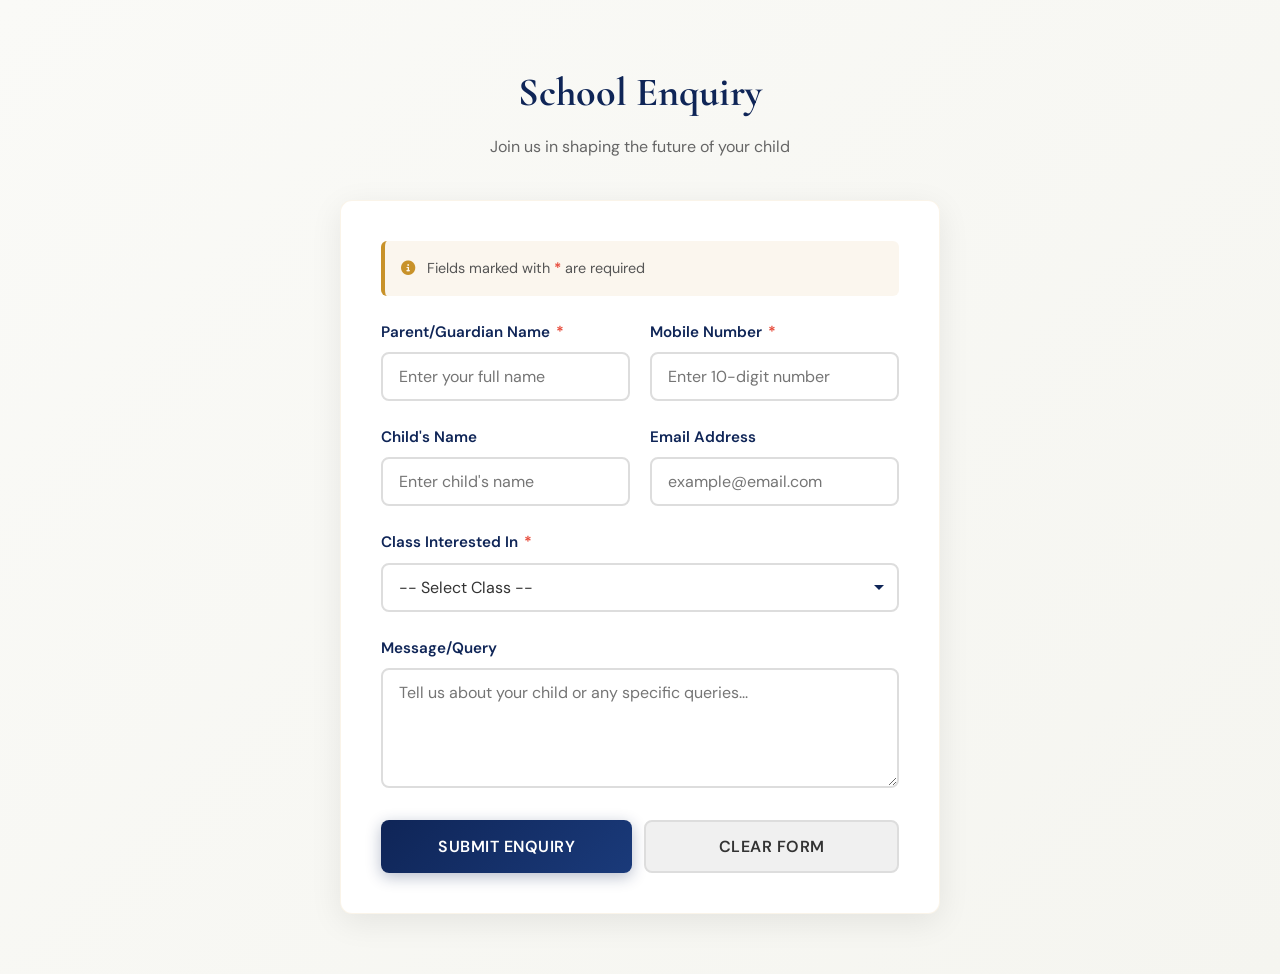
==== commit 85bc14d4: "fix merge conflicts" ====
--- a/enquiry-form.html
+++ b/enquiry-form.html
@@ -1,4 +1,3 @@
-<<<<<<< HEAD
 <!DOCTYPE html>
 <html lang="en">
 <head>
@@ -673,679 +672,3 @@
     </script>
 </body>
 </html>
-=======
-<!DOCTYPE html>
-<html lang="en">
-<head>
-    <meta charset="UTF-8">
-    <meta name="viewport" content="width=device-width, initial-scale=1.0">
-    <title>School Enquiry Form</title>
-    <link href="https://fonts.googleapis.com/css2?family=Cormorant+Garamond:wght@400;600;700&family=DM+Sans:wght@400;500;700&display=swap" rel="stylesheet">
-    <link rel="stylesheet" href="https://cdnjs.cloudflare.com/ajax/libs/font-awesome/6.4.0/css/all.min.css">
-    <style>
-        * {
-            margin: 0;
-            padding: 0;
-            box-sizing: border-box;
-        }
-
-        :root {
-            --primary-color: #0f2557;
-            --secondary-color: #c8922a;
-            --light-bg: #fafaf7;
-            --text-color: #333;
-            --border-color: #ddd;
-            --error-color: #e74c3c;
-            --success-color: #27ae60;
-            --font-heading: 'Cormorant Garamond', serif;
-            --font-body: 'DM Sans', sans-serif;
-            --transition: 0.3s cubic-bezier(0.25, 0.46, 0.45, 0.94);
-        }
-
-        body {
-            font-family: var(--font-body);
-            background: linear-gradient(135deg, var(--light-bg) 0%, #f5f5f0 100%);
-            color: var(--text-color);
-            line-height: 1.6;
-            min-height: 100vh;
-            padding: 20px;
-        }
-
-        .container {
-            max-width: 600px;
-            margin: 40px auto;
-        }
-
-        .form-header {
-            text-align: center;
-            margin-bottom: 40px;
-        }
-
-        .form-header h1 {
-            font-family: var(--font-heading);
-            font-size: 2.5rem;
-            color: var(--primary-color);
-            margin-bottom: 10px;
-            font-weight: 700;
-        }
-
-        .form-header p {
-            color: #666;
-            font-size: 1rem;
-        }
-
-        .form-wrapper {
-            background: white;
-            border-radius: 12px;
-            padding: 40px;
-            box-shadow: 0 8px 32px rgba(0, 0, 0, 0.08);
-            backdrop-filter: blur(10px);
-            border: 1px solid rgba(200, 146, 42, 0.1);
-        }
-
-        .form-group {
-            margin-bottom: 24px;
-            display: flex;
-            flex-direction: column;
-        }
-
-        label {
-            font-family: var(--font-body);
-            font-weight: 600;
-            color: var(--primary-color);
-            margin-bottom: 8px;
-            font-size: 0.95rem;
-            display: flex;
-            align-items: center;
-            gap: 6px;
-        }
-
-        .required {
-            color: var(--error-color);
-            font-weight: bold;
-        }
-
-        input[type="text"],
-        input[type="email"],
-        input[type="tel"],
-        select,
-        textarea {
-            font-family: var(--font-body);
-            font-size: 1rem;
-            padding: 12px 16px;
-            border: 2px solid var(--border-color);
-            border-radius: 8px;
-            background: white;
-            color: var(--text-color);
-            transition: all var(--transition);
-            outline: none;
-        }
-
-        input[type="text"]:focus,
-        input[type="email"]:focus,
-        input[type="tel"]:focus,
-        select:focus,
-        textarea:focus {
-            border-color: var(--secondary-color);
-            box-shadow: 0 0 0 4px rgba(200, 146, 42, 0.15);
-            background: rgba(200, 146, 42, 0.02);
-        }
-
-        textarea {
-            resize: vertical;
-            min-height: 120px;
-            font-family: var(--font-body);
-        }
-
-        select {
-            cursor: pointer;
-            appearance: none;
-            background-image: url("data:image/svg+xml,%3Csvg xmlns='http://www.w3.org/2000/svg' width='12' height='12' viewBox='0 0 12 12'%3E%3Cpath fill='%230f2557' d='M6 9L1 4h10z'/%3E%3C/svg%3E");
-            background-repeat: no-repeat;
-            background-position: right 12px center;
-            padding-right: 36px;
-        }
-
-        /* Validation states */
-        input.valid,
-        select.valid,
-        textarea.valid {
-            border-color: var(--success-color);
-            background-color: rgba(39, 174, 96, 0.02);
-        }
-
-        input.invalid,
-        select.invalid,
-        textarea.invalid {
-            border-color: var(--error-color);
-            background-color: rgba(231, 76, 60, 0.02);
-        }
-
-        .field-error {
-            color: var(--error-color);
-            font-size: 0.85rem;
-            margin-top: 6px;
-            display: none;
-            font-weight: 500;
-        }
-
-        .field-error.show {
-            display: flex;
-            align-items: center;
-            gap: 4px;
-        }
-
-        .field-error i {
-            font-size: 0.75rem;
-        }
-
-        .form-row {
-            display: grid;
-            grid-template-columns: 1fr 1fr;
-            gap: 20px;
-        }
-
-        @media (max-width: 768px) {
-            .form-row {
-                grid-template-columns: 1fr;
-            }
-
-            .form-wrapper {
-                padding: 24px;
-            }
-
-            .form-header h1 {
-                font-size: 2rem;
-            }
-        }
-
-        .button-group {
-            display: flex;
-            gap: 12px;
-            margin-top: 32px;
-        }
-
-        button[type="submit"],
-        button[type="reset"] {
-            flex: 1;
-            padding: 14px 24px;
-            font-family: var(--font-body);
-            font-size: 1rem;
-            font-weight: 600;
-            border: none;
-            border-radius: 8px;
-            cursor: pointer;
-            transition: all var(--transition);
-            text-transform: uppercase;
-            letter-spacing: 0.5px;
-        }
-
-        button[type="submit"] {
-            background: linear-gradient(135deg, var(--primary-color) 0%, #1a3a7a 100%);
-            color: white;
-            box-shadow: 0 4px 15px rgba(15, 37, 87, 0.3);
-        }
-
-        button[type="submit"]:hover {
-            transform: translateY(-2px);
-            box-shadow: 0 6px 20px rgba(15, 37, 87, 0.4);
-            background: linear-gradient(135deg, #1a3a7a 0%, var(--primary-color) 100%);
-        }
-
-        button[type="submit"]:active {
-            transform: translateY(0);
-            box-shadow: 0 2px 10px rgba(15, 37, 87, 0.3);
-        }
-
-        button[type="reset"] {
-            background: #f0f0f0;
-            color: var(--text-color);
-            border: 2px solid var(--border-color);
-        }
-
-        button[type="reset"]:hover {
-            background: #e8e8e8;
-            border-color: var(--text-color);
-        }
-
-        .success-message {
-            display: none;
-            background: linear-gradient(135deg, rgba(39, 174, 96, 0.1) 0%, rgba(39, 174, 96, 0.05) 100%);
-            border: 2px solid var(--success-color);
-            border-radius: 12px;
-            padding: 24px;
-            text-align: center;
-            margin-bottom: 24px;
-            animation: slideDown 0.5s var(--transition);
-        }
-
-        .success-message.show {
-            display: block;
-        }
-
-        .success-message h2 {
-            font-family: var(--font-heading);
-            color: var(--success-color);
-            margin-bottom: 8px;
-            font-size: 1.5rem;
-        }
-
-        .success-message p {
-            color: #666;
-            font-size: 0.95rem;
-        }
-
-        .success-icon {
-            font-size: 2.5rem;
-            color: var(--success-color);
-            margin-bottom: 12px;
-            animation: scaleIn 0.5s var(--transition);
-        }
-
-        @keyframes slideDown {
-            from {
-                opacity: 0;
-                transform: translateY(-20px);
-            }
-            to {
-                opacity: 1;
-                transform: translateY(0);
-            }
-        }
-
-        @keyframes scaleIn {
-            from {
-                transform: scale(0);
-            }
-            to {
-                transform: scale(1);
-            }
-        }
-
-        .form-info {
-            background: rgba(200, 146, 42, 0.08);
-            border-left: 4px solid var(--secondary-color);
-            padding: 16px;
-            border-radius: 6px;
-            margin-bottom: 24px;
-            font-size: 0.9rem;
-            color: #555;
-        }
-
-        .form-info i {
-            color: var(--secondary-color);
-            margin-right: 8px;
-        }
-
-        .loading {
-            display: none;
-            text-align: center;
-            padding: 20px;
-        }
-
-        .loading.show {
-            display: block;
-        }
-
-        .spinner {
-            display: inline-block;
-            width: 20px;
-            height: 20px;
-            border: 3px solid rgba(15, 37, 87, 0.2);
-            border-top: 3px solid var(--primary-color);
-            border-radius: 50%;
-            animation: spin 0.8s linear infinite;
-        }
-
-        @keyframes spin {
-            to { transform: rotate(360deg); }
-        }
-
-        .loading-text {
-            margin-top: 10px;
-            color: var(--primary-color);
-            font-weight: 600;
-        }
-    </style>
-</head>
-<body>
-    <div class="container">
-        <div class="form-header">
-            <h1>School Enquiry</h1>
-            <p>Join us in shaping the future of your child</p>
-        </div>
-
-        <div class="form-wrapper">
-            <div class="form-info">
-                <i class="fas fa-info-circle"></i>
-                <span>Fields marked with <span class="required">*</span> are required</span>
-            </div>
-
-            <div class="success-message" id="successMessage">
-                <div class="success-icon">
-                    <i class="fas fa-check-circle"></i>
-                </div>
-                <h2>Thank You!</h2>
-                <p>Your enquiry has been submitted successfully. We'll get back to you soon.</p>
-            </div>
-
-            <div class="loading" id="loadingSpinner">
-                <div class="spinner"></div>
-                <div class="loading-text">Submitting...</div>
-            </div>
-
-            <form id="enquiryForm" class="enquiry-form">
-                <div class="form-row">
-                    <div class="form-group">
-                        <label for="parentName">
-                            Parent/Guardian Name <span class="required">*</span>
-                        </label>
-                        <input 
-                            type="text" 
-                            id="parentName" 
-                            name="parentName" 
-                            placeholder="Enter your full name"
-                            required
-                        >
-                        <div class="field-error" id="parentNameError">
-                            <i class="fas fa-exclamation-circle"></i>
-                            <span id="parentNameErrorMsg"></span>
-                        </div>
-                    </div>
-
-                    <div class="form-group">
-                        <label for="mobileNumber">
-                            Mobile Number <span class="required">*</span>
-                        </label>
-                        <input 
-                            type="tel" 
-                            id="mobileNumber" 
-                            name="mobileNumber" 
-                            placeholder="Enter 10-digit number"
-                            required
-                        >
-                        <div class="field-error" id="mobileNumberError">
-                            <i class="fas fa-exclamation-circle"></i>
-                            <span id="mobileNumberErrorMsg"></span>
-                        </div>
-                    </div>
-                </div>
-
-                <div class="form-row">
-                    <div class="form-group">
-                        <label for="childName">Child's Name</label>
-                        <input 
-                            type="text" 
-                            id="childName" 
-                            name="childName" 
-                            placeholder="Enter child's name"
-                        >
-                    </div>
-
-                    <div class="form-group">
-                        <label for="email">Email Address</label>
-                        <input 
-                            type="email" 
-                            id="email" 
-                            name="email" 
-                            placeholder="example@email.com"
-                        >
-                        <div class="field-error" id="emailError">
-                            <i class="fas fa-exclamation-circle"></i>
-                            <span id="emailErrorMsg"></span>
-                        </div>
-                    </div>
-                </div>
-
-                <div class="form-group">
-                    <label for="classInterested">
-                        Class Interested In <span class="required">*</span>
-                    </label>
-                    <select id="classInterested" name="classInterested" required>
-                        <option value="">-- Select Class --</option>
-                        <option value="Pre-Nursery">Pre-Nursery</option>
-                        <option value="Nursery">Nursery</option>
-                        <option value="KG">KG</option>
-                        <option value="Class I">Class I</option>
-                        <option value="Class II">Class II</option>
-                        <option value="Class III">Class III</option>
-                        <option value="Class IV">Class IV</option>
-                        <option value="Class V">Class V</option>
-                        <option value="Class VI">Class VI</option>
-                        <option value="Class VII">Class VII</option>
-                        <option value="Class VIII">Class VIII</option>
-                        <option value="Class IX">Class IX</option>
-                        <option value="Class X">Class X</option>
-                    </select>
-                    <div class="field-error" id="classInterestedError">
-                        <i class="fas fa-exclamation-circle"></i>
-                        <span id="classInterestedErrorMsg"></span>
-                    </div>
-                </div>
-
-                <div class="form-group">
-                    <label for="message">Message/Query</label>
-                    <textarea 
-                        id="message" 
-                        name="message" 
-                        placeholder="Tell us about your child or any specific queries..."
-                    ></textarea>
-                </div>
-
-                <div class="button-group">
-                    <button type="submit">Submit Enquiry</button>
-                    <button type="reset">Clear Form</button>
-                </div>
-            </form>
-        </div>
-    </div>
-
-    <script>
-        class EnquiryForm {
-            constructor() {
-                this.form = document.getElementById('enquiryForm');
-                this.successMessage = document.getElementById('successMessage');
-                this.loadingSpinner = document.getElementById('loadingSpinner');
-                
-                this.fields = {
-                    parentName: document.getElementById('parentName'),
-                    mobileNumber: document.getElementById('mobileNumber'),
-                    childName: document.getElementById('childName'),
-                    email: document.getElementById('email'),
-                    classInterested: document.getElementById('classInterested'),
-                    message: document.getElementById('message')
-                };
-
-                this.init();
-            }
-
-            init() {
-                this.form.addEventListener('submit', (e) => this.handleSubmit(e));
-                
-                // Real-time validation on blur
-                Object.values(this.fields).forEach(field => {
-                    field.addEventListener('blur', () => this.validateField(field));
-                });
-
-                // Remove validation styling on focus
-                Object.values(this.fields).forEach(field => {
-                    field.addEventListener('focus', () => {
-                        field.classList.remove('valid', 'invalid');
-                        const errorEl = document.getElementById(`${field.id}Error`);
-                        if (errorEl) errorEl.classList.remove('show');
-                    });
-                });
-            }
-
-            async handleSubmit(e) {
-                e.preventDefault();
-
-                // Validate all fields
-                if (!this.validateAllFields()) {
-                    return;
-                }
-
-                // Show loading state
-                this.loadingSpinner.classList.add('show');
-                this.form.style.display = 'none';
-                this.successMessage.classList.remove('show');
-
-                try {
-                    // Submit to Formspree
-                    const formData = new FormData(this.form);
-                    
-                    const response = await fetch('https://formspree.io/f/YOUR_FORM_ID', {
-                        method: 'POST',
-                        body: formData,
-                        headers: {
-                            'Accept': 'application/json'
-                        }
-                    });
-
-                    if (response.ok) {
-                        // Show success message
-                        this.loadingSpinner.classList.remove('show');
-                        this.successMessage.classList.add('show');
-                        
-                        // Reset form
-                        this.form.reset();
-                        
-                        // Scroll to success message
-                        this.successMessage.scrollIntoView({ behavior: 'smooth', block: 'center' });
-
-                        // Reset after 5 seconds
-                        setTimeout(() => {
-                            this.successMessage.classList.remove('show');
-                            this.form.style.display = 'block';
-                        }, 5000);
-                    } else {
-                        throw new Error('Form submission failed');
-                    }
-                } catch (error) {
-                    console.error('Error:', error);
-                    this.loadingSpinner.classList.remove('show');
-                    this.form.style.display = 'block';
-                    alert('Error submitting form. Please try again later.');
-                }
-            }
-            
-            validateAllFields() {
-                let isValid = true;
-
-                // Validate required fields
-                const requiredFields = ['parentName', 'mobileNumber', 'classInterested'];
-                
-                requiredFields.forEach(fieldName => {
-                    const field = this.fields[fieldName];
-                    if (!this.validateField(field)) {
-                        isValid = false;
-                    }
-                });
-
-                // Validate email if provided
-                if (this.fields.email.value) {
-                    if (!this.isValidEmail(this.fields.email.value)) {
-                        this.showFieldError(this.fields.email, 'Please enter a valid email address');
-                        isValid = false;
-                    }
-                }
-
-                return isValid;
-            }
-
-            validateField(field) {
-                const fieldName = field.id;
-                let isValid = true;
-                let errorMsg = '';
-
-                if (fieldName === 'parentName') {
-                    if (!field.value.trim()) {
-                        errorMsg = 'Parent name is required';
-                        isValid = false;
-                    } else if (field.value.trim().length < 3) {
-                        errorMsg = 'Name must be at least 3 characters';
-                        isValid = false;
-                    }
-                }
-
-                if (fieldName === 'mobileNumber') {
-                    if (!field.value.trim()) {
-                        errorMsg = 'Mobile number is required';
-                        isValid = false;
-                    } else if (!this.isValidPhone(field.value)) {
-                        errorMsg = 'Please enter a valid 10-digit number';
-                        isValid = false;
-                    }
-                }
-
-                if (fieldName === 'classInterested') {
-                    if (!field.value) {
-                        errorMsg = 'Please select a class';
-                        isValid = false;
-                    }
-                }
-
-                if (fieldName === 'email' && field.value) {
-                    if (!this.isValidEmail(field.value)) {
-                        errorMsg = 'Please enter a valid email';
-                        isValid = false;
-                    }
-                }
-
-                // Update UI
-                if (isValid && field.value.trim()) {
-                    this.showFieldValid(field);
-                } else if (!isValid && field.value.trim()) {
-                    this.showFieldError(field, errorMsg);
-                } else if (!field.value.trim() && (fieldName === 'parentName' || fieldName === 'mobileNumber' || fieldName === 'classInterested')) {
-                    this.showFieldError(field, errorMsg);
-                } else {
-                    field.classList.remove('valid', 'invalid');
-                    const errorEl = document.getElementById(`${fieldName}Error`);
-                    if (errorEl) errorEl.classList.remove('show');
-                }
-
-                return isValid;
-            }
-
-            isValidPhone(phone) {
-                const phoneRegex = /^[0-9+\s\-()]{10,}$/;
-                return phoneRegex.test(phone.replace(/\s/g, ''));
-            }
-
-            isValidEmail(email) {
-                const emailRegex = /^[^\s@]+@[^\s@]+\.[^\s@]+$/;
-                return emailRegex.test(email);
-            }
-
-            showFieldValid(field) {
-                field.classList.remove('invalid');
-                field.classList.add('valid');
-                const errorEl = document.getElementById(`${field.id}Error`);
-                if (errorEl) errorEl.classList.remove('show');
-            }
-
-            showFieldError(field, message) {
-                field.classList.remove('valid');
-                field.classList.add('invalid');
-                const errorEl = document.getElementById(`${field.id}Error`);
-                const errorMsg = document.getElementById(`${field.id}ErrorMsg`);
-                if (errorEl && errorMsg) {
-                    errorMsg.textContent = message;
-                    errorEl.classList.add('show');
-                }
-            }
-        }
-
-        // Initialize form when DOM is ready
-        if (document.readyState === 'loading') {
-            document.addEventListener('DOMContentLoaded', () => {
-                new EnquiryForm();
-            });
-        } else {
-            new EnquiryForm();
-        }
-    </script>
-</body>
-</html>
->>>>>>> 3552a49ce339cf11ddb5c15b1c177319f8ce8541
